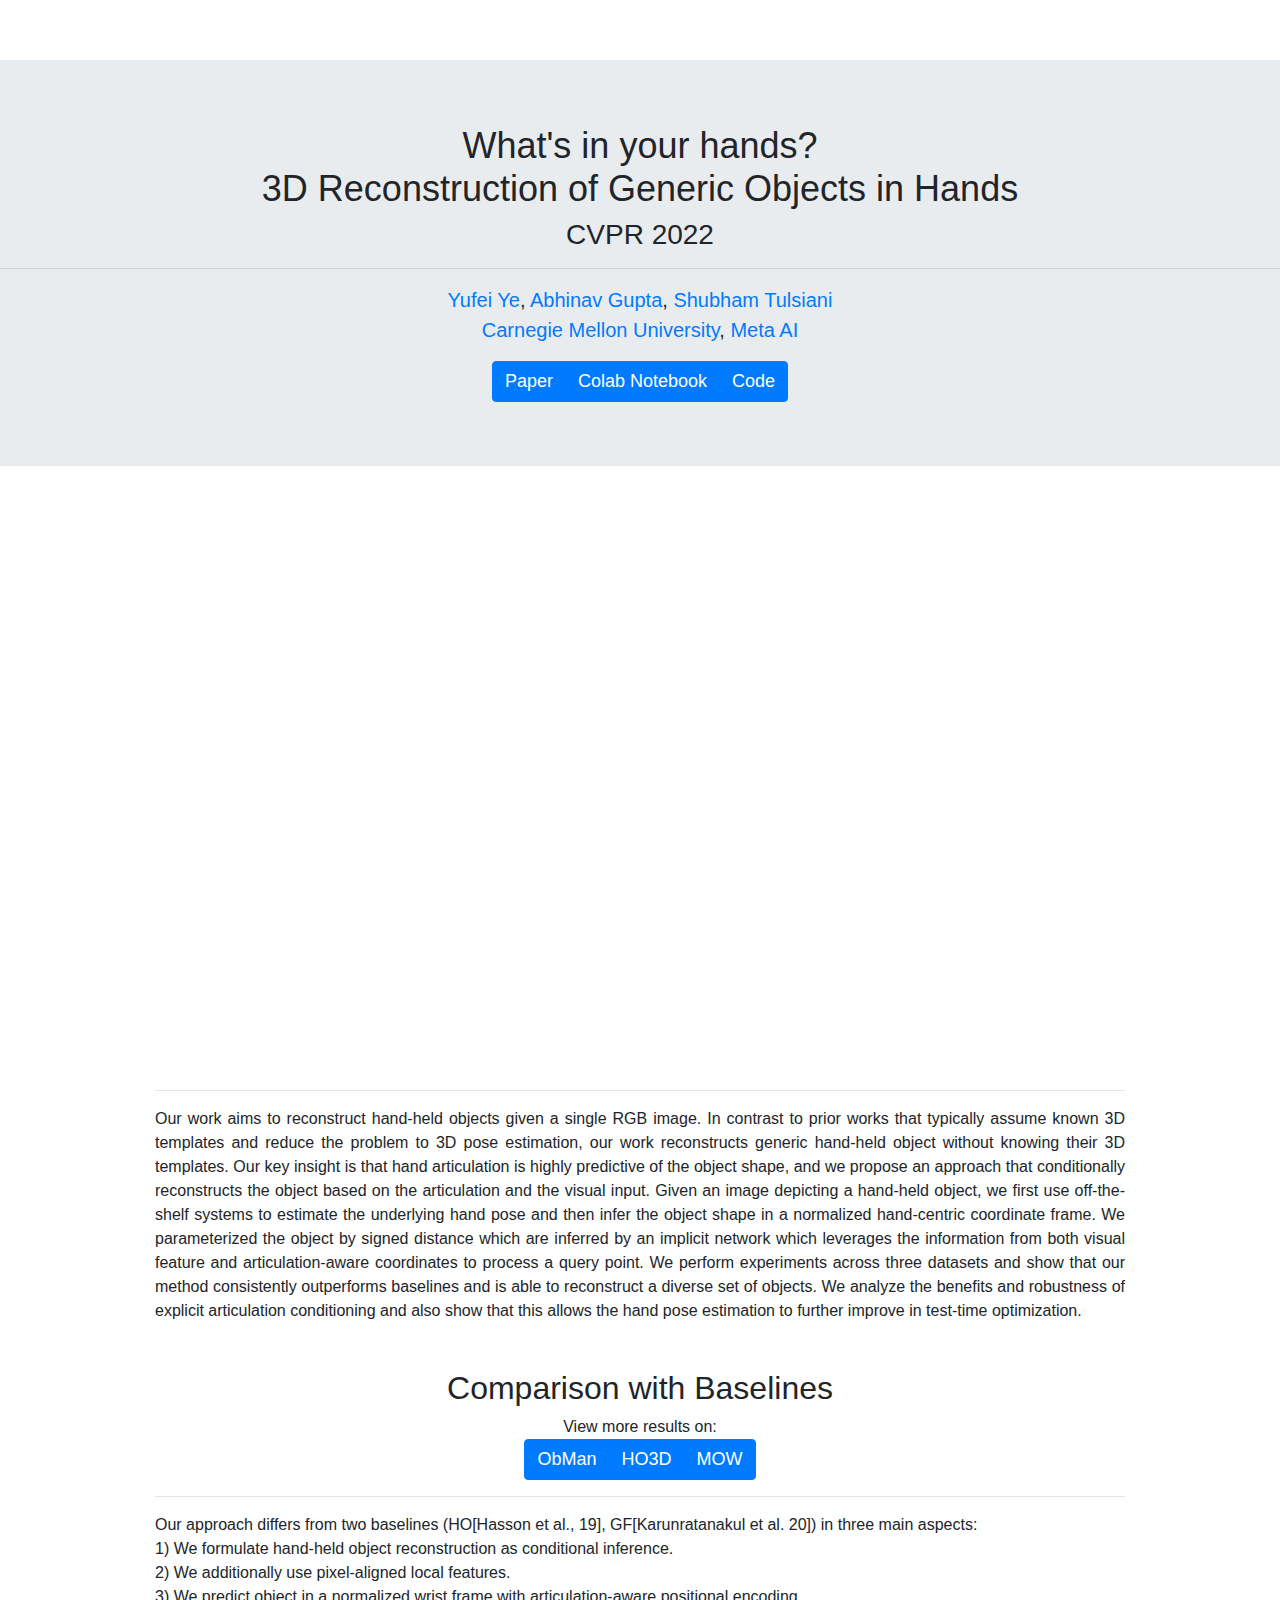
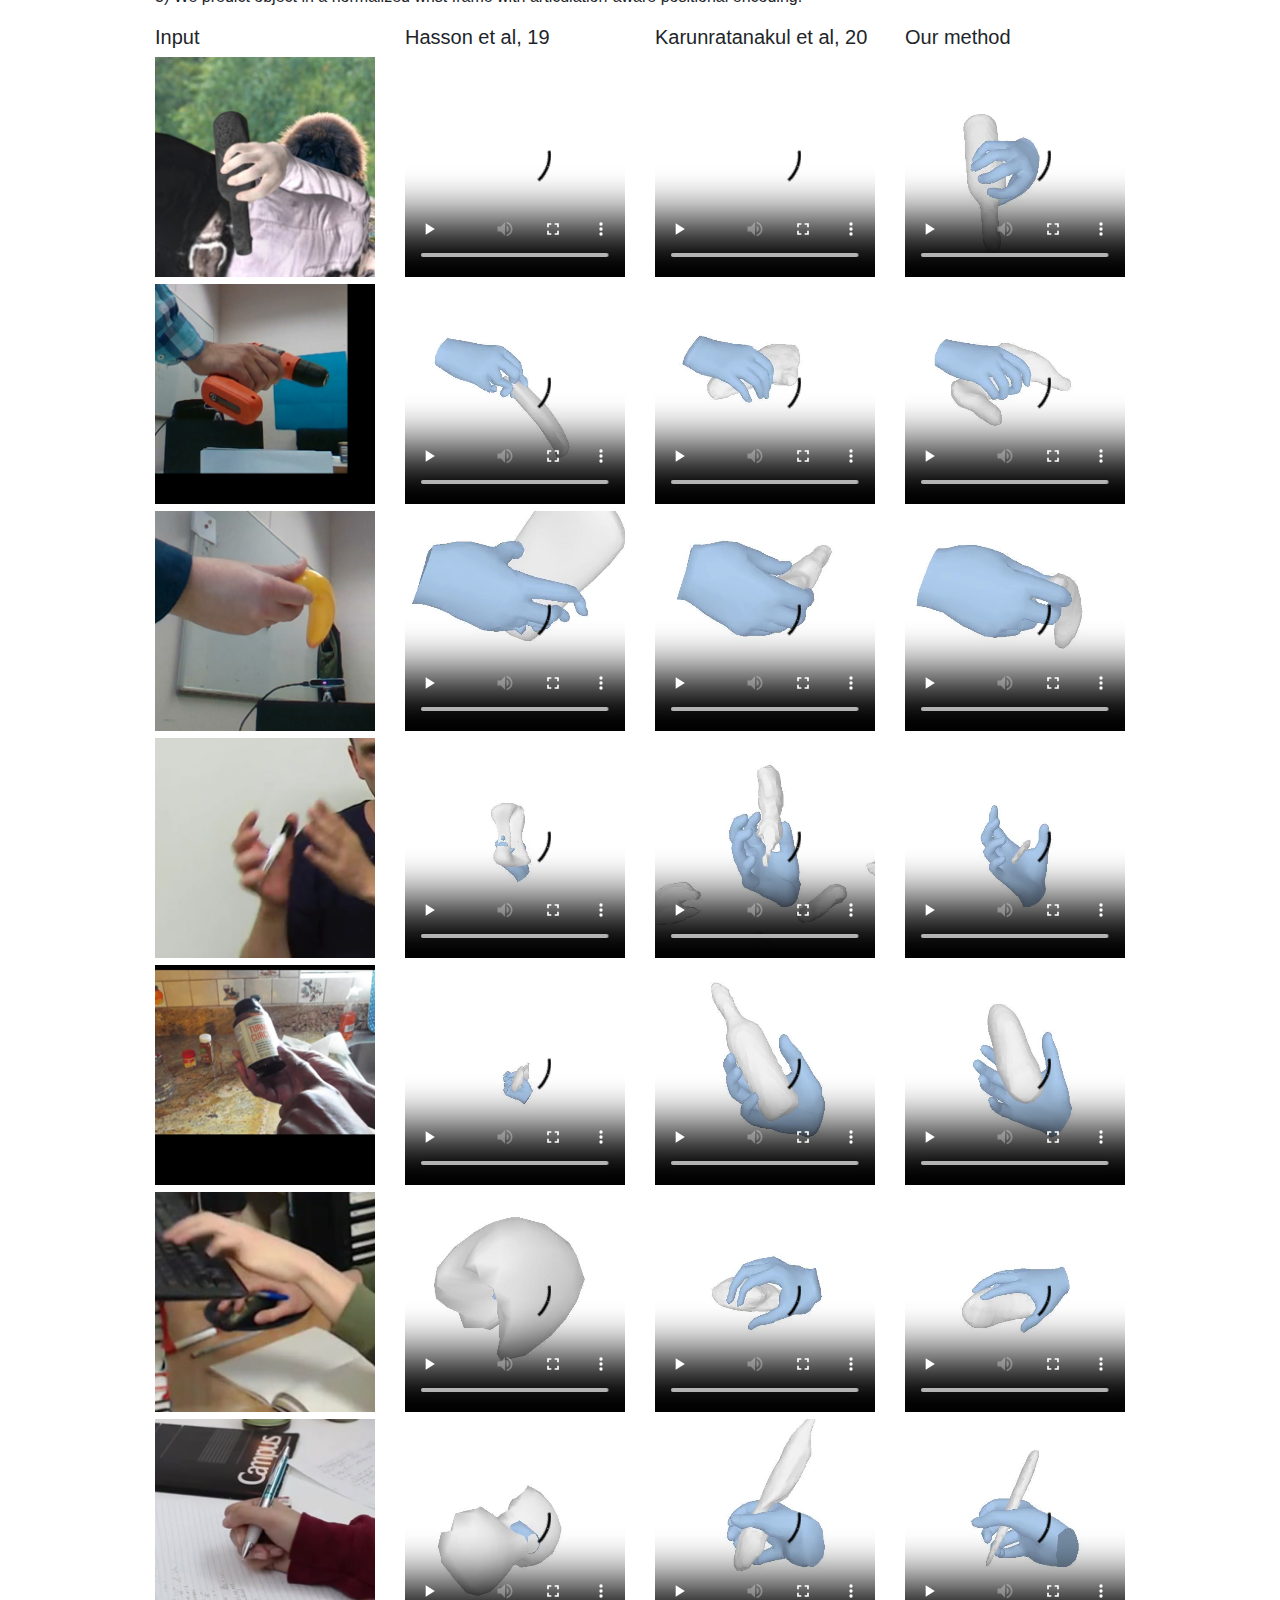
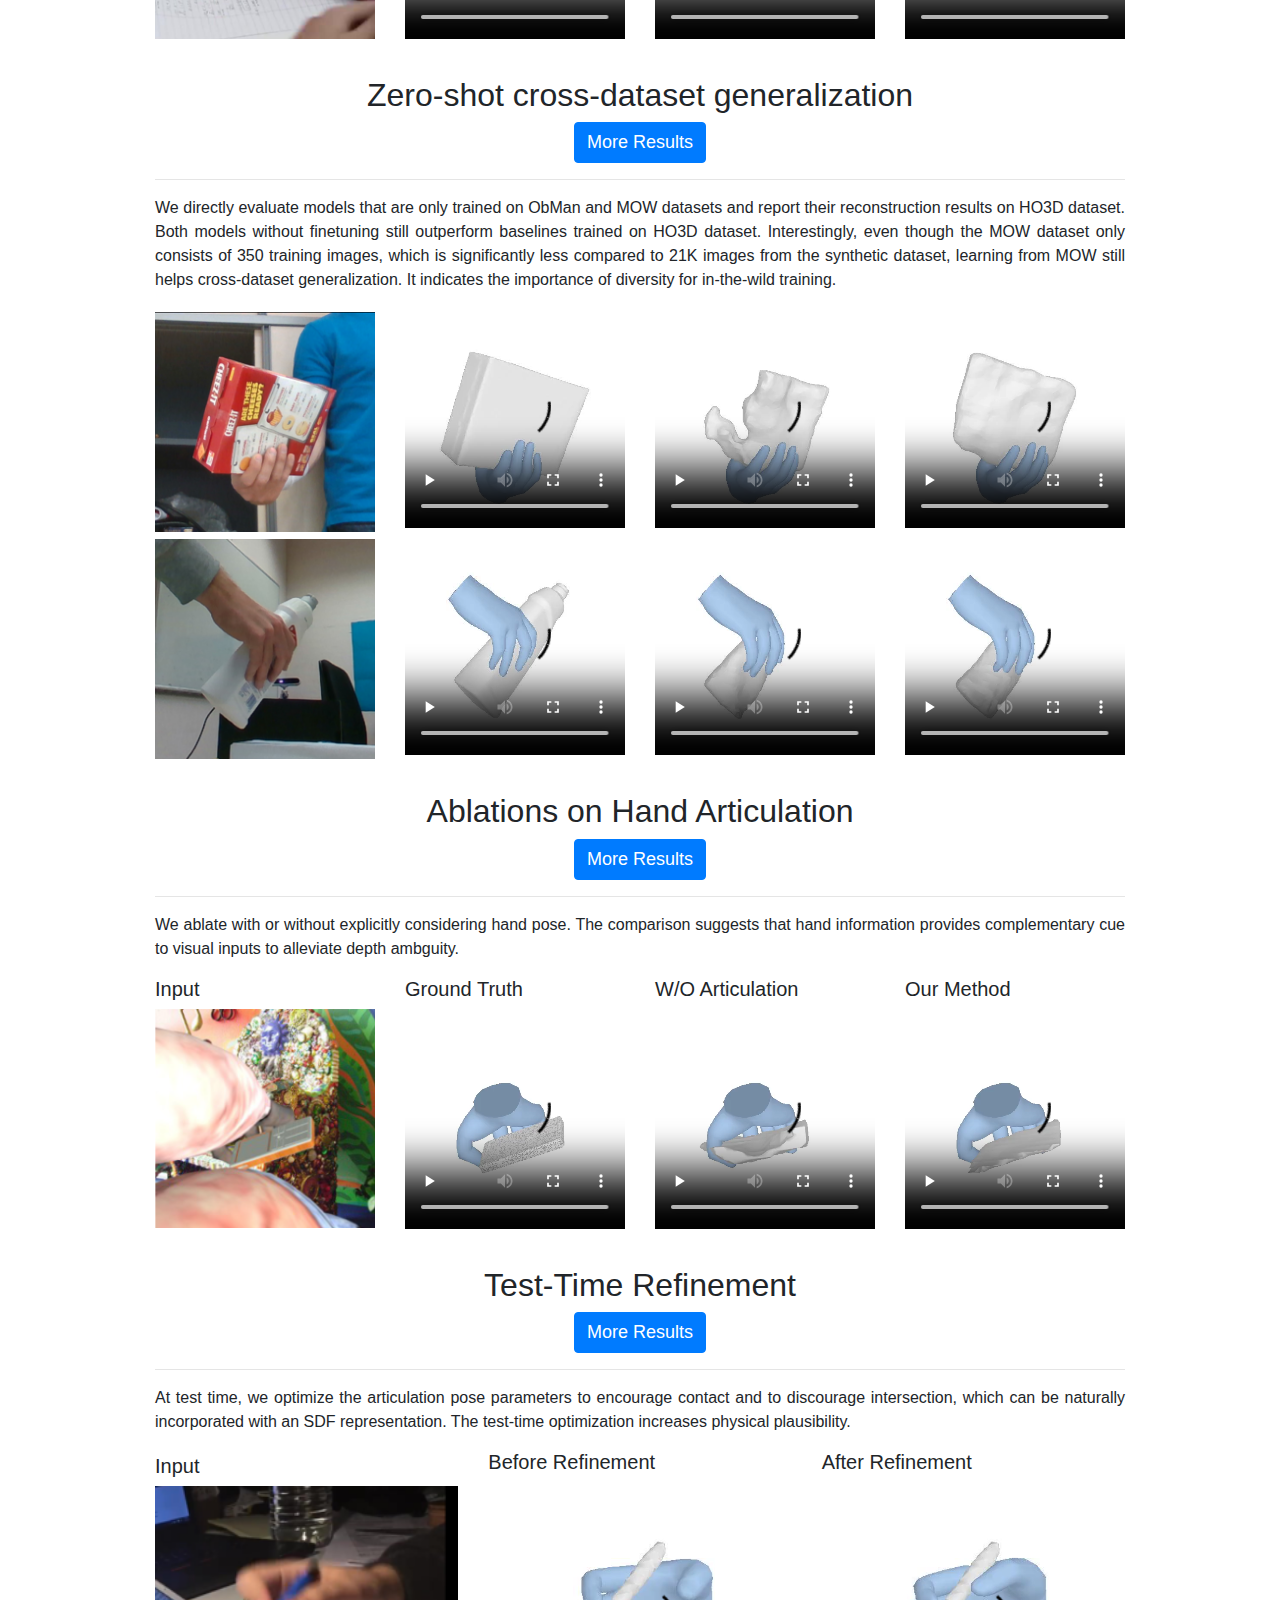
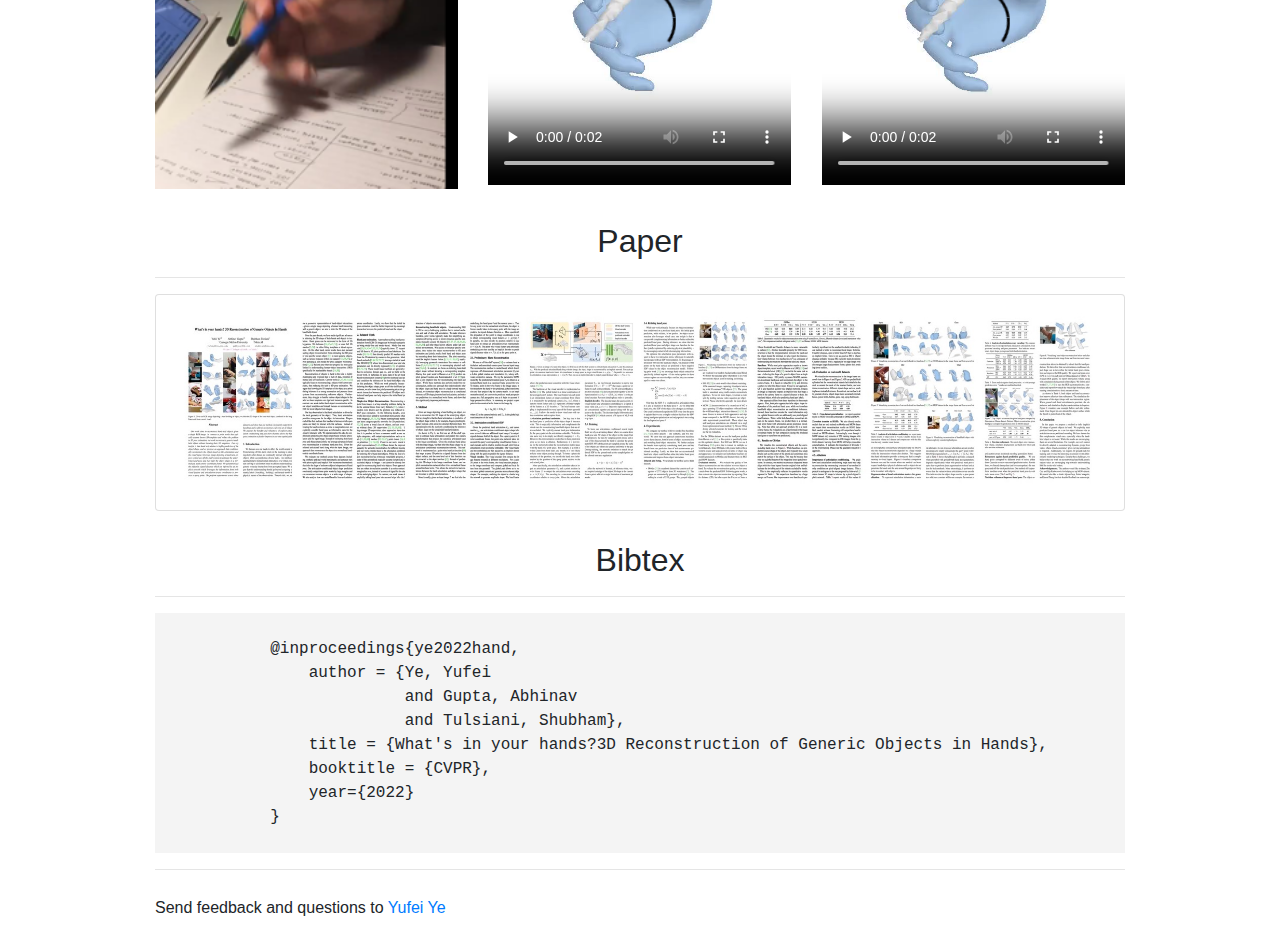
==== index.html @ ca8593d0 "files" ====
<!DOCTYPE html>
<!-- saved from url=(0038)https://www.vincentsitzmann.com/siren/ -->
<html lang="en"><head><meta http-equiv="Content-Type" content="text/html; charset=UTF-8">
    
    <meta http-equiv="X-UA-Compatible" content="IE=edge">
    <meta name="viewport" content="width=device-width, initial-scale=1">
    <meta name="description" content="Implicit Neural Representations with Periodic Activation Functions">
    <meta name="author" content="Vincent Sitzmann,
                                Julien Martel,
                                Alex Bergman,
                                David Lindell,
								Gordon Wetzstein">

    <title>3D Reconstruction of Generic Objects in Hands</title>
    <!-- Bootstrap core CSS -->
    <!--link href="bootstrap.min.css" rel="stylesheet"-->
    <link rel="stylesheet" href="./template/bootstrap.min.css" integrity="sha384-Gn5384xqQ1aoWXA+058RXPxPg6fy4IWvTNh0E263XmFcJlSAwiGgFAW/dAiS6JXm" crossorigin="anonymous">

    <!-- Custom styles for this template -->
    <link href="./template/offcanvas.css" rel="stylesheet">
    <!--    <link rel="icon" href="img/favicon.gif" type="image/gif">-->
<style type="text/css">/* Copyright 2014-present Evernote Corporation. All rights reserved. */
@keyframes caretBlink {
    from { opacity: 1.0; }
    to { opacity: 0.0; }
}

@keyframes rotateSpinner {
    from {
        transform:rotate(0deg);
    }
    to {
        transform:rotate(360deg);
    }
}

#text-tool-caret {
    animation-name: caretBlink;  
    animation-iteration-count: infinite;  
    animation-timing-function: cubic-bezier(1.0,0,0,1.0);
    animation-duration: 1s; 
}

#en-markup-loading-spinner {
    position: absolute;
    top: calc(50% - 16px);
    left: calc(50% - 16px);
    width: 32px;
    height: 32px;
}

#en-markup-loading-spinner img {
    position: relative;
    top: 0px;
    left: 0px;
    animation-name: rotateSpinner;
    animation-duration: 0.6s;
    animation-iteration-count: infinite;
    animation-timing-function: linear;
}
</style><style type="text/css">/* Copyright 2014-present Evernote Corporation. All rights reserved. */
.skitchToastBoxContainer {
    position: absolute;
    width: 100%;
    text-align: center;
    top: 30px;
    -webkit-user-select: none;
    -moz-user-select: none;
    pointer-events: none;
}

.skitchToastBox {
    width: 200px;
    height: 16px;
    padding: 12px;
    background-color: rgba(47, 55, 61, 0.95);
    border-radius: 4px;
    color: white;
    cursor: default;
    font-size: 10pt;
    text-shadow: 1px 1px 2px rgba(0, 0, 0, 0.32);
    font-family: 'Soleil', Helvetica, Arial, sans-serif;
    border: 2px rgba(255, 255, 255, 0.38) solid;
}

.lang-zh-cn .skitchToastBox {
    font-family: '微软雅黑', 'Microsoft YaHei', SimSun,
        '&#x30E1;&#x30A4;&#x30EA;&#x30AA;', Meiryo, 'MS PGothic', 'Soleil',
        Helvetica, Arial, sans-serif;
}

.lang-ja-jp .skitchToastBox {
    font-family: '&#x30E1;&#x30A4;&#x30EA;&#x30AA;', Meiryo, 'MS PGothic',
        '微软雅黑', 'Microsoft YaHei', SimSun, 'Soleil', Helvetica, Arial,
        sans-serif;
}

.skitchToast {
    padding-left: 20px;
    padding-right: 20px;
    display: inline-block;
    height: 10px;
    color: #f1f5f8;
    text-align: center;
}

.skitchVisible {
    /* Don't remove this class it's a hack used by the Evernote Clipper */
}
</style><style type="text/css">/* Copyright 2014-present Evernote Corporation. All rights reserved. */

@font-face {
	font-family: 'Soleil';
	src: url([data-uri]);
	font-weight: normal;
	font-style: normal;
}
</style><style type="text/css">/* Copyright 2019-present Evernote Corporation. All rights reserved. */

#en-markup-disabled {
    position: fixed;
    z-index: 9999;
    width: 100%;
    height: 100%;
    top: 0px;
    left: 0px;
    cursor: default;
    -webkit-user-select: none;
}

#en-markup-alert-container {
    position: absolute;
    z-index: 9999;
    width: 450px;
    left: calc(50% - 225px);
    top: calc(50% - 85px);
    background-color: white;
    box-shadow: 0 2px 7px 1px rgba(0,0,0,0.35);
    -webkit-user-select: none;
}

#en-markup-alert-container .cell-1 {
    position: relative;
    height: 110px;
    width: 105px;
    float: left;
    text-align: center;
    background-image: url([data-uri]);
    background-position: 65% 50%;
    background-repeat: no-repeat;
}

#en-markup-alert-container .cell-2 {
    position: relative;
    float: left;
    width: 345px;
    margin-top: 29px;
    margin-bottom: 20px;
}

#en-markup-alert-container .cell-2 .cell-2-title {
    margin-bottom: 5px;
    padding-right: 30px;
    font-size: 12pt;
    font-family: Tahoma, Arial;
}

#en-markup-alert-container .cell-2 .cell-2-message {
    padding-right: 30px;
    font-size: 9.5pt;
    font-family: Tahoma, Arial;
}

#en-markup-alert-container .cell-3 {
    position: relative;
    width: 450px;
    height: 60px;
    float: left;
    background-color: rgb(240,240,240);
}

#en-markup-alert-container .cell-3 button {
    position: absolute;
    top: 12px;
    right: 15px;
    width: 110px;
    height: 36px;
}

#en-markup-alert-container .cell-3 button.alt-button {
    position: absolute;
    top: 12px;
    right: 140px;
    width: 110px;
    height: 36px;
}
</style></head>

<body>
<div class="jumbotron jumbotron-fluid">
    <div class="container"></div>
    <h2>What's in your hands?<br> 3D Reconstruction of Generic Objects in Hands</h2>
    <h3>CVPR 2022</h3>
<!--            <p class="abstract">An interpretable, data-efficient, and scalable neural scene representation.</p>-->
    <hr>
    <p class="authors">
        <a href=""> Yufei Ye</a>,
        <a href=""> Abhinav Gupta</a>,
        <a href=""> Shubham Tulsiani</a><br>
        <a href=""> Carnegie Mellon University</a>,
        <a href=""> Meta AI</a>
    </p>
    <div class="btn-group" role="group" aria-label="Top menu">
        <a class="btn btn-primary" href="">Paper</a>
        <a class="btn btn-primary" href="">Colab Notebook</a>
        <a class="btn btn-primary" href="https://github.com/JudyYe/ihoi">Code</a>
    </div>
</div>

<div class="container">
    <div class="section">
        <div class="vcontainer">
        <!-- <iframe width="1730" height="666" src="https://www.youtube.com/embed/OAiFEAuzPZk" title="YouTube video player" frameborder="0" allow="accelerometer; autoplay; clipboard-write; encrypted-media; gyroscope; picture-in-picture" allowfullscreen></iframe>             -->
            <iframe class="video" src="https://www.youtube.com/embed/OAiFEAuzPZk" frameborder="0" allow="accelerometer; autoplay; encrypted-media; gyroscope; picture-in-picture" allowfullscreen=""></iframe>
        </div>
        <hr>
        <p>
             Our work aims to reconstruct hand-held objects given a single RGB image. In contrast to prior works that typically assume known 3D templates and reduce the problem to 3D pose estimation, our work reconstructs generic hand-held object without knowing their 3D templates. 

             Our key insight is that hand articulation is highly predictive of the object shape, and we propose an approach that conditionally reconstructs the object based on the articulation and the visual input. Given an image depicting a hand-held object, we first use off-the-shelf systems to estimate the underlying hand pose and then infer the object shape in a normalized hand-centric coordinate frame. We parameterized the object by signed distance which are inferred by an implicit network which leverages the information from both visual feature and articulation-aware coordinates to process a query point. 

             We perform experiments across three datasets and show that our method consistently outperforms baselines and is able to reconstruct a diverse set of objects. We analyze the benefits and robustness of explicit articulation conditioning and also show that this allows the hand pose estimation to further improve in test-time optimization.
        </p>
    </div>


    <div class="section">
        <h2>Comparison with Baselines </h2>
    <div class="col justify-content-center text-center">
        View more results on: <br> <div class="btn-group" role="group" aria-label="Top menu" align="align-items-center">
            <a class="btn btn-primary" href="obman.html">ObMan</a>
            <a class="btn btn-primary" href="ho3d.html">HO3D</a>
            <a class="btn btn-primary" href="mow.html">MOW</a>
        </div>
    </div>  
                <hr>
<p> Our approach differs from two baselines (HO[Hasson et al., 19], GF[Karunratanakul et al. 20]) in three main aspects: <br> 1) We formulate hand-held object reconstruction as conditional inference. <br>2) We additionally use pixel-aligned local features. <br>3) We predict object in a normalized wrist frame with articulation-aware positional encoding. 
        </p>

            <div class="row justify-content-left">  


<div class="col-sm-3">    <h5>Input</h5>
<a href="obman/00005501.png"><img src="obman/00005501.png" width="100%"> </a></div>
<div class="col-sm-3">    <h5>Hasson et al, 19</h5>
<video controls width="100%"><source src="obman/00005501_yana.mp4" type="video/mp4"></video></div>
<div class="col-sm-3">    <h5>Karunratanakul et al, 20</h5>
<video controls width="100%"><source src="obman/00005501_gf.mp4" type="video/mp4"></video></div>
<div class="col-sm-3">        <h5>Our method</h5>
<video controls width="100%"><source src="obman/00005501_ours.mp4" type="video/mp4"></video></div>

<div class="col-sm-3"><a href="ho3d/train_MDF10_0151.png"><img src="ho3d/train_MDF10_0151.png" width="100%"> </a></div>
<div class="col-sm-3"><video controls width="100%"><source src="ho3d/train_MDF10_0151_yana.mp4" type="video/mp4"></video></div>
<div class="col-sm-3"><video controls width="100%"><source src="ho3d/train_MDF10_0151_gf.mp4" type="video/mp4"></video></div>
<div class="col-sm-3"><video controls width="100%"><source src="ho3d/train_MDF10_0151_ours.mp4" type="video/mp4"></video></div>

<div class="col-sm-3"><a href="ho3d/train_BB10_0396.png"><img src="ho3d/train_BB10_0396.png" width="100%"> </a></div>
<div class="col-sm-3"><video controls width="100%"><source src="ho3d/train_BB10_0396_yana.mp4" type="video/mp4"></video></div>
<div class="col-sm-3"><video controls width="100%"><source src="ho3d/train_BB10_0396_gf.mp4" type="video/mp4"></video></div>
<div class="col-sm-3"><video controls width="100%"><source src="ho3d/train_BB10_0396_ours.mp4" type="video/mp4"></video></div>

<div class="col-sm-3"><a href="boardgame_v_OqaL1YP0pNM_frame000147.png"><img src="rhoi/boardgame_v_OqaL1YP0pNM_frame000147.png" width="100%"> </a></div>
<div class="col-sm-3"><video controls width="100%"><source src="rhoi/boardgame_v_OqaL1YP0pNM_frame000147_yana.mp4" type="video/mp4"></video></div>
<div class="col-sm-3"><video controls width="100%"><source src="rhoi/boardgame_v_OqaL1YP0pNM_frame000147_gf.mp4" type="video/mp4"></video></div>
<div class="col-sm-3"><video controls width="100%"><source src="rhoi/boardgame_v_OqaL1YP0pNM_frame000147_ours.mp4" type="video/mp4"></video></div>

<div class="col-sm-3"><a href="drink_v_hqBzbRsv8E0_frame000092.png"><img src="rhoi/drink_v_hqBzbRsv8E0_frame000092.png" width="100%"> </a></div>
<div class="col-sm-3"><video controls width="100%"><source src="rhoi/drink_v_hqBzbRsv8E0_frame000092_yana.mp4" type="video/mp4"></video></div>
<div class="col-sm-3"><video controls width="100%"><source src="rhoi/drink_v_hqBzbRsv8E0_frame000092_gf.mp4" type="video/mp4"></video></div>
<div class="col-sm-3"><video controls width="100%"><source src="rhoi/drink_v_hqBzbRsv8E0_frame000092_ours.mp4" type="video/mp4"></video></div>


<div class="col-sm-3"><a href="study_v_LDQPZ8ZeEec_frame000431.png"><img src="rhoi/study_v_LDQPZ8ZeEec_frame000431.png" width="100%"> </a></div>
<div class="col-sm-3"><video controls width="100%"><source src="rhoi/study_v_LDQPZ8ZeEec_frame000431_yana.mp4" type="video/mp4"></video></div>
<div class="col-sm-3"><video controls width="100%"><source src="rhoi/study_v_LDQPZ8ZeEec_frame000431_gf.mp4" type="video/mp4"></video></div>
<div class="col-sm-3"><video controls width="100%"><source src="rhoi/study_v_LDQPZ8ZeEec_frame000431_ours.mp4" type="video/mp4"></video></div>

<div class="col-sm-3"><a href="study_v_9LvWHppZVPU_frame000247.png"><img src="rhoi/study_v_9LvWHppZVPU_frame000247.png" width="100%"> </a></div>
<div class="col-sm-3"><video controls width="100%"><source src="rhoi/study_v_9LvWHppZVPU_frame000247_yana.mp4" type="video/mp4"></video></div>
<div class="col-sm-3"><video controls width="100%"><source src="rhoi/study_v_9LvWHppZVPU_frame000247_gf.mp4" type="video/mp4"></video></div>
<div class="col-sm-3"><video controls width="100%"><source src="rhoi/study_v_9LvWHppZVPU_frame000247_ours.mp4" type="video/mp4"></video></div>

            </div>


    <div class="section">
        <h2>Zero-shot cross-dataset generalization</h2>
    <div class="col justify-content-center text-center">
        <div class="btn-group" role="group" aria-label="Top menu" align="align-items-center">
            <a class="btn btn-primary" href="zero.html">More Results</a>
        </div>
    </div>  
        <hr>


        <p>
            We directly evaluate models that are only trained on ObMan and MOW datasets and report their reconstruction results on HO3D dataset. Both models without finetuning still outperform baselines trained on HO3D dataset. Interestingly, even though the MOW dataset only consists of 350 training images, which is significantly less compared to 21K images from the synthetic dataset, learning from MOW still helps cross-dataset generalization. It indicates the importance of diversity for in-the-wild training.
        </p>
        <div class="row align-items-center">

            <div class="col-sm-3"><a href="zero/train_MC1_0068.png"><img src="zero/train_MC1_0068.png" width="100%"> </a></div>
            <div class="col-sm-3"><video controls width="100%"><source src="zero/train_MC1_0068_gt.mp4" type="video/mp4"></video></div>
            <div class="col-sm-3"><video controls width="100%"><source src="zero/train_MC1_0068_obman.mp4" type="video/mp4"></video></div>
            <div class="col-sm-3"><video controls width="100%"><source src="zero/train_MC1_0068_rhoi.mp4" type="video/mp4"></video></div>

            <div class="col-sm-3"><a href="zero/train_ABF10_0306.png"><img src="zero/train_ABF10_0306.png" width="100%"> </a></div>
            <div class="col-sm-3"><video controls width="100%"><source src="zero/train_ABF10_0306_gt.mp4" type="video/mp4"></video></div>
            <div class="col-sm-3"><video controls width="100%"><source src="zero/train_ABF10_0306_obman.mp4" type="video/mp4"></video></div>
            <div class="col-sm-3"><video controls width="100%"><source src="zero/train_ABF10_0306_rhoi.mp4" type="video/mp4"></video></div>

        </div>
    </div>

    <div class="section">
        <h2>Ablations on Hand Articulation </h2>
    <div class="col justify-content-center text-center">
        <div class="btn-group" role="group" aria-label="Top menu" align="align-items-center">
            <a class="btn btn-primary" href="wo_art.html">More Results</a>
        </div>
    </div>  
             <hr><p>
            We ablate with or without explicitly considering hand pose. The comparison suggests that hand information provides complementary cue to visual inputs to alleviate depth ambguity.  
        </p>
        <div class="row justify-content-left">

<div class="col-sm-3"><h5>Input</h5><a href="wo_art/00009001.png"><img src="wo_art/test_115_inp.png" width="100%"> </a></div>
<div class="col-sm-3"><h5>Ground Truth</h5></h5><video controls width="100%"><source src="wo_art/test_115_gt.mp4" type="video/mp4"></video></div>
<div class="col-sm-3"><h5>W/O Articulation</h5><video controls width="100%"><source src="wo_art/test_115_woart.mp4" type="video/mp4"></video></div>
<div class="col-sm-3"><h5>Our Method</h5><video controls width="100%"><source src="wo_art/test_115_ours.mp4" type="video/mp4"></video></div>
        </div>
    </div>

    <div class="section">
        <h2>Test-Time Refinement</h2>
    <div class="col justify-content-center text-center">
        <div class="btn-group" role="group" aria-label="Top menu" align="align-items-center">
            <a class="btn btn-primary" href="refine.html">More Results</a>
        </div>
    </div>  
            <hr>
        <p>
            At test time, we optimize the articulation pose parameters to encourage contact and to discourage intersection, which can be naturally incorporated with an SDF representation. The test-time optimization increases physical plausibility.
        </p>
         <div class="row align-items-center">
<div class="col-sm-4"><h5>Input</h5><a href="refine/55.png"><img src="refine/55.png" width="100%"> </a></div>
<div class="col-sm-4"><h5>Before Refinement</h5><video controls width="100%"><source src="refine/55_regress.mp4" type="video/mp4"></video></div>
<div class="col-sm-4"><h5>After Refinement</h5><video controls width="100%"><source src="refine/55_refine.mp4" type="video/mp4"></video></div>
        </div>
    </div>


    <div class="section">
        <h2>Paper</h2>
        <hr>
        <div>
            <div class="list-group">
                <a href="" class="list-group-item">
                    <img src="./thumbnail.jpg" style="width:100%; margin-right:-20px; margin-top:-10px;">
                </a>
            </div>
        </div>
    </div>

    <div class="section">
        <h2>Bibtex</h2>
        <hr>
        <div class="bibtexsection">
            @inproceedings{ye2022hand,
                author = {Ye, Yufei
                          and Gupta, Abhinav
                          and Tulsiani, Shubham},
                title = {What's in your hands?3D Reconstruction of Generic Objects in Hands},
                booktitle = {CVPR},
                year={2022}
            }
        </div>
    </div>

    <hr>

    <footer>
        <p>Send feedback and questions to <a href="https://judyye.github.io/">Yufei Ye</a></p>
    </footer>
</div>


<script src="./template/jquery-3.5.1.slim.min.js" integrity="sha384-DfXdz2htPH0lsSSs5nCTpuj/zy4C+OGpamoFVy38MVBnE+IbbVYUew+OrCXaRkfj" crossorigin="anonymous"></script>
<script src="./template/popper.min.js" integrity="sha384-Q6E9RHvbIyZFJoft+2mJbHaEWldlvI9IOYy5n3zV9zzTtmI3UksdQRVvoxMfooAo" crossorigin="anonymous"></script>
<script src="./template/bootstrap.min.js" integrity="sha384-OgVRvuATP1z7JjHLkuOU7Xw704+h835Lr+6QL9UvYjZE3Ipu6Tp75j7Bh/kR0JKI" crossorigin="anonymous"></script>



</div></div></body></html>
---- template/offcanvas.css ----
/*
 * Style tweaks
 * --------------------------------------------------
 */
html,
body {
  overflow-x: hidden;  /*Prevent scroll on narrow devices */
  padding-top: 30px;
    text-align: justify;
}
footer {
  padding: 10px 0;
}
.authors {
  font-size: 20px;
}
/*.container {
  max-width: 768px;
}*/
.container {
  max-width: 1000px;
}
p {
  font-size: 16px;
  /*padding-bottom: 20px;*/
}

li {
  font-size: 16px;
}

h2 {
    text-align: center;
    align: center;
}

.jumbotron{
    text-align: center;
}

.btn {
    font-size: 18px;
}

.btn-disabled {
    /*background-color: #f4f4f4;*/
}

.jumbotron h2 {
  font-size: 36px;
}

.section {
  padding-top: 30px;
}

.center{
  display: block;
  margin-left: auto;
  margin-right: auto;
}

.vcontainer {
    position: relative;
    width: 100%;
    height: 0;
    padding-bottom: 56.25%;
}
.video {
    position: absolute;
    top: 0;
    left: 0;
    width: 100%;
    height: 100%;
}

.gif {
    padding:10px;
    display: block;
    margin-left: auto;
    margin-right: auto;
    text-align: center;
}

.caption {
  width:75%; 
  font-size:14px
}

.bibtexsection {
  font-family: "Courier",monospace;
  font-size:16px;
  white-space:pre;
  background-color: #f4f4f4;
  text-align:left;
}

.canvas-row canvas {
  max-width:100%;
}

.padding-0{
    padding-right:0;
    padding-left:0;
}

.vspace-top {
    margin-top: 30px;
}
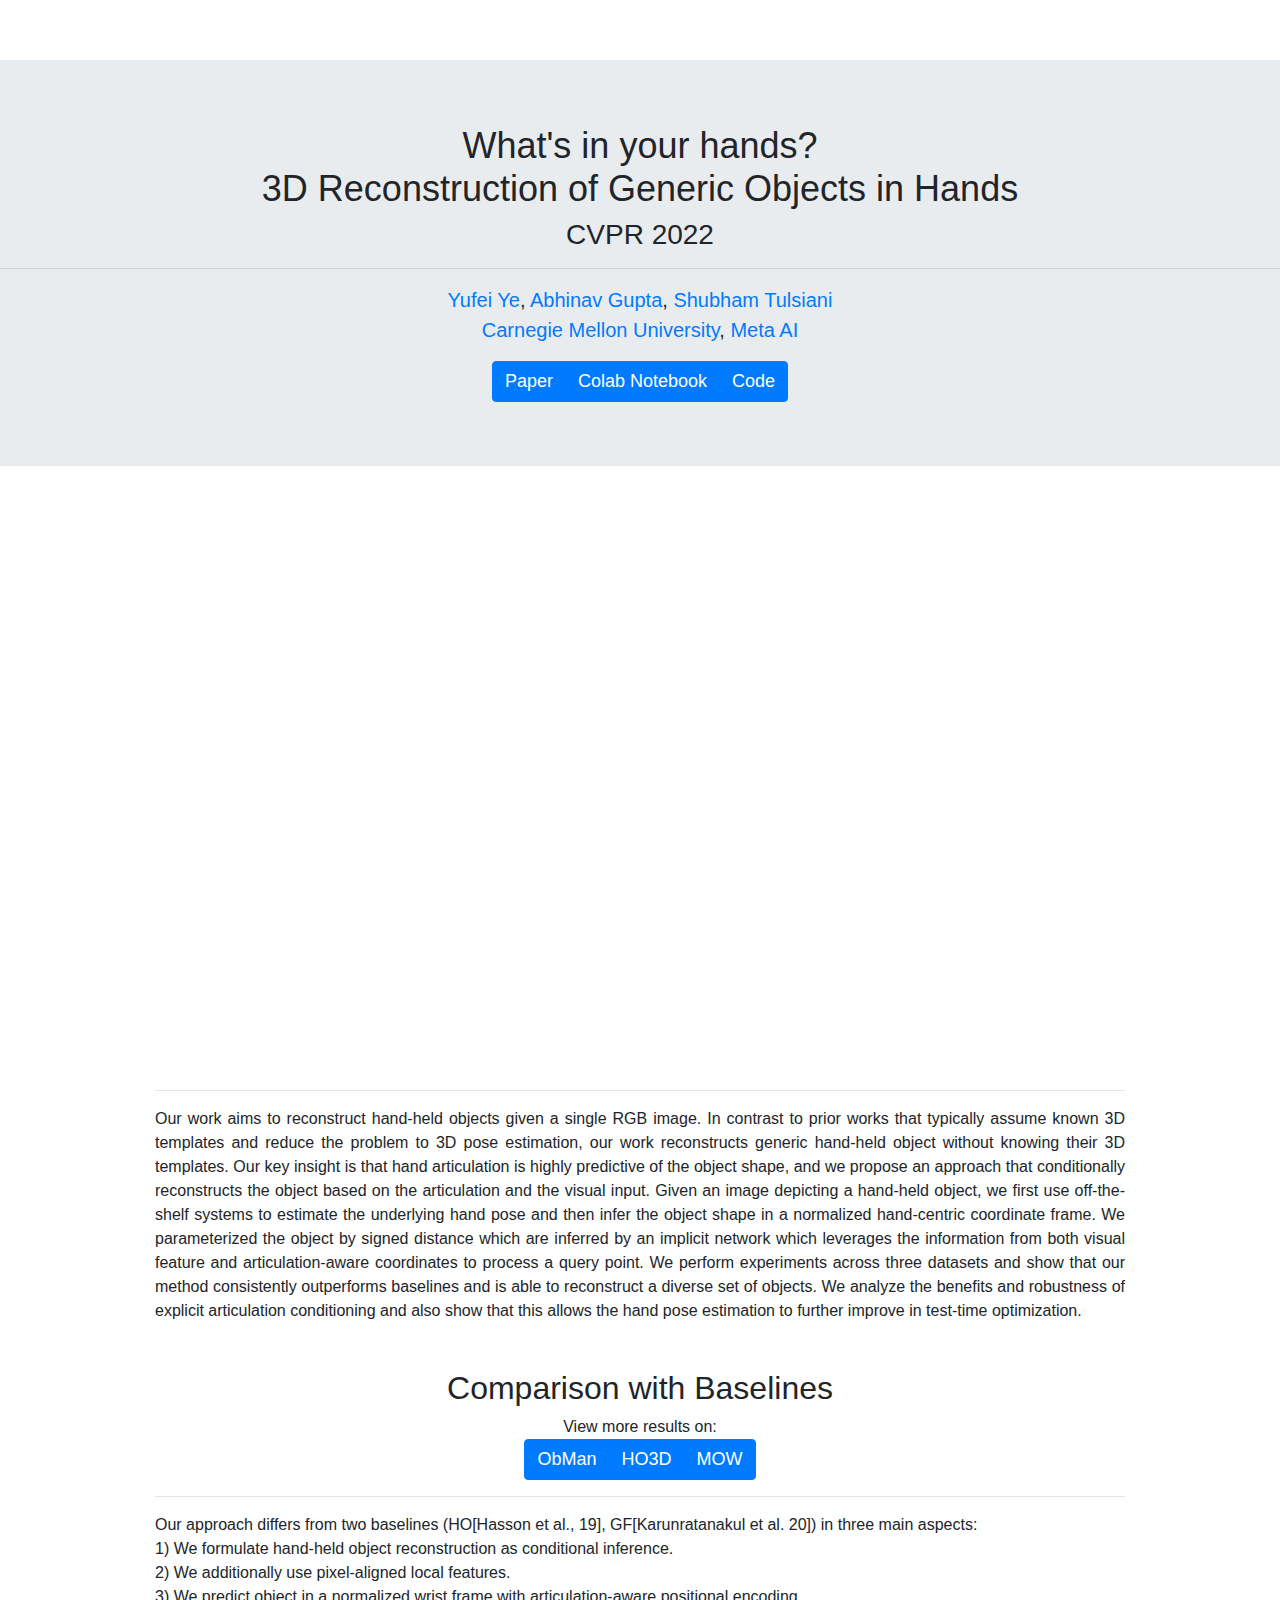
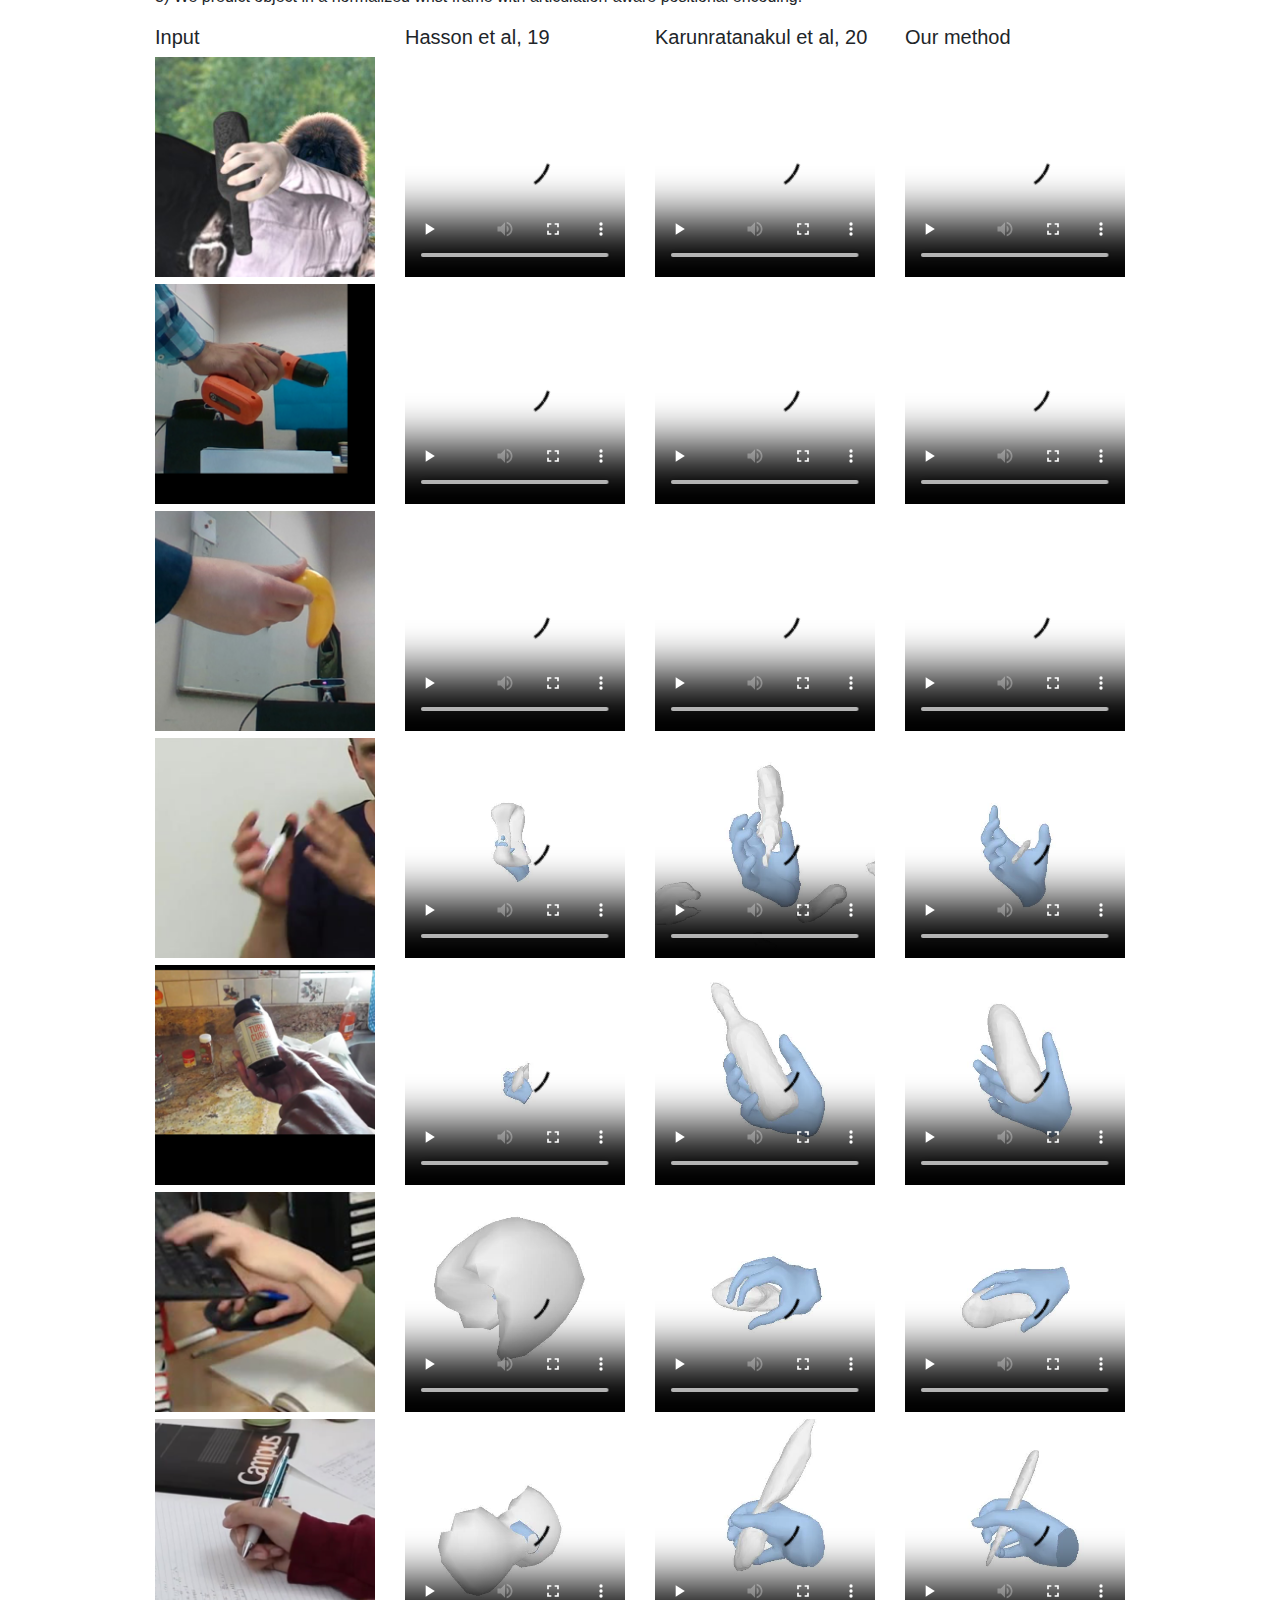
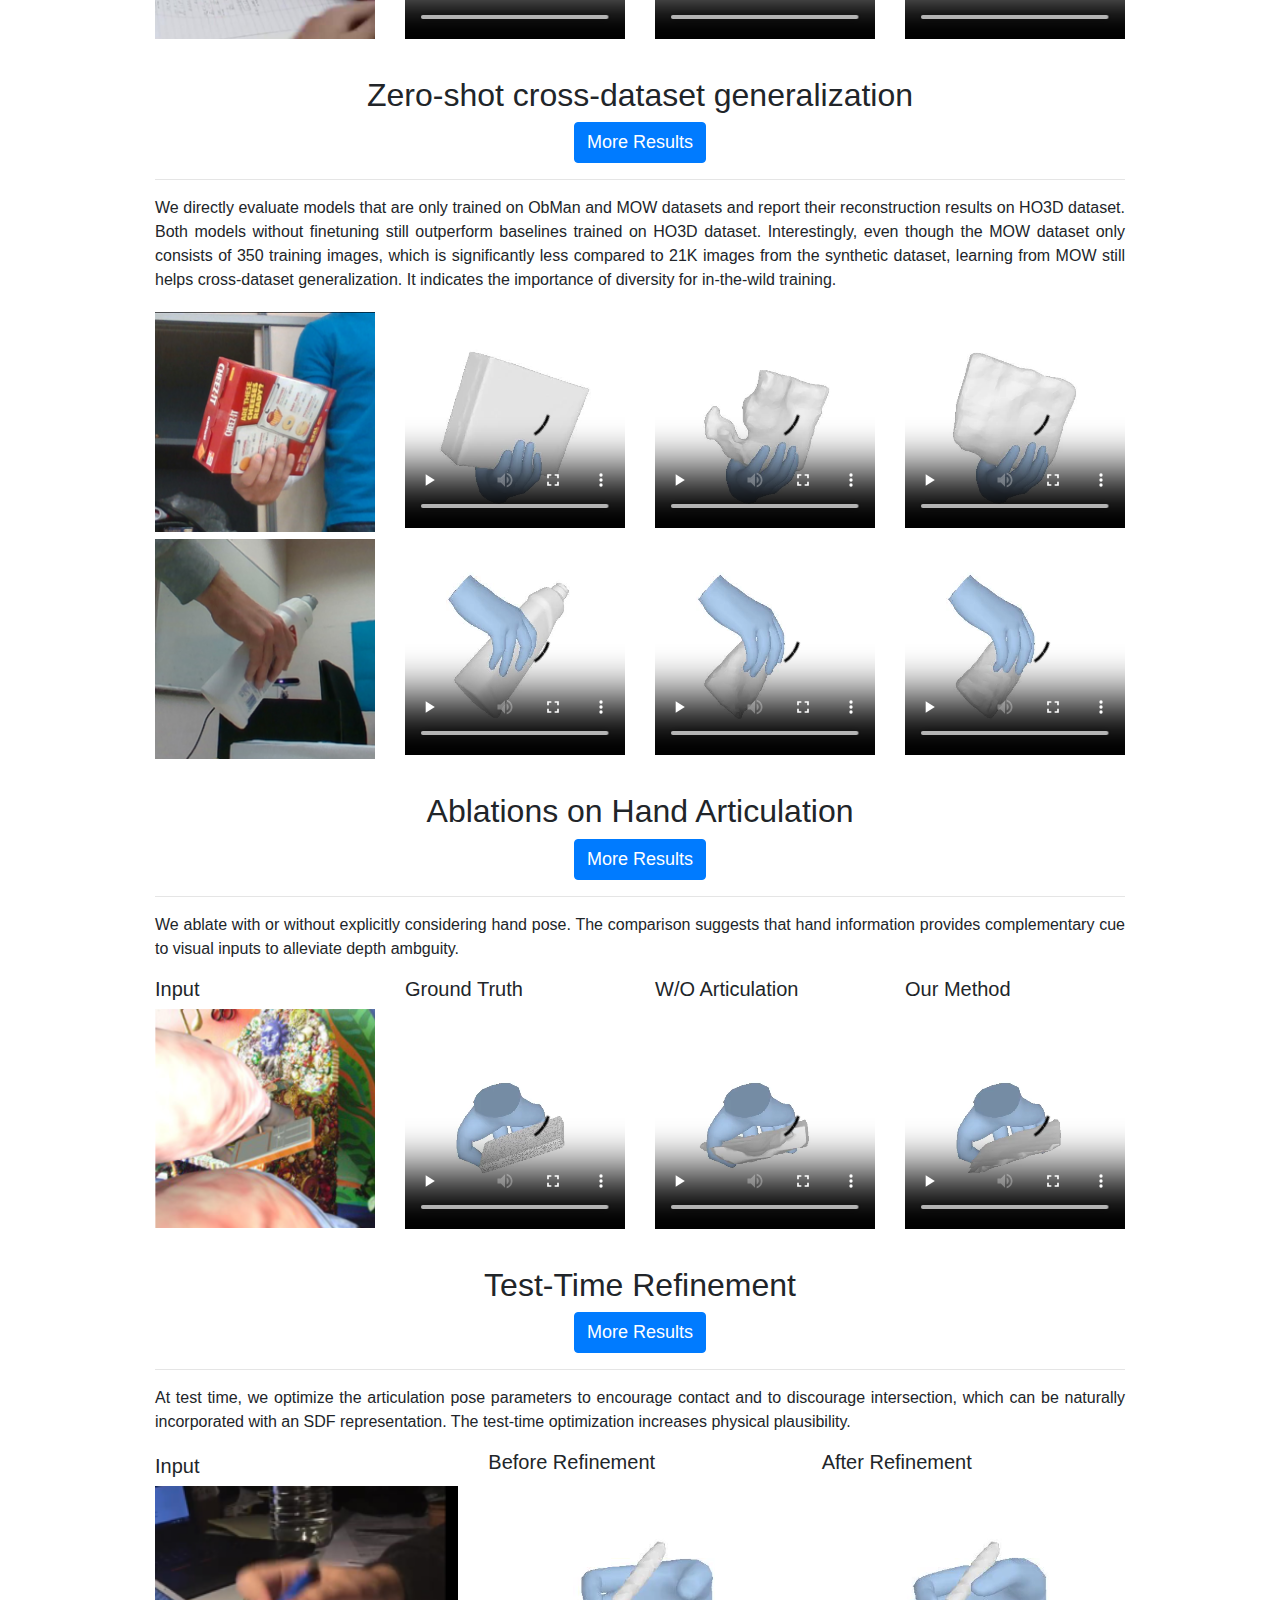
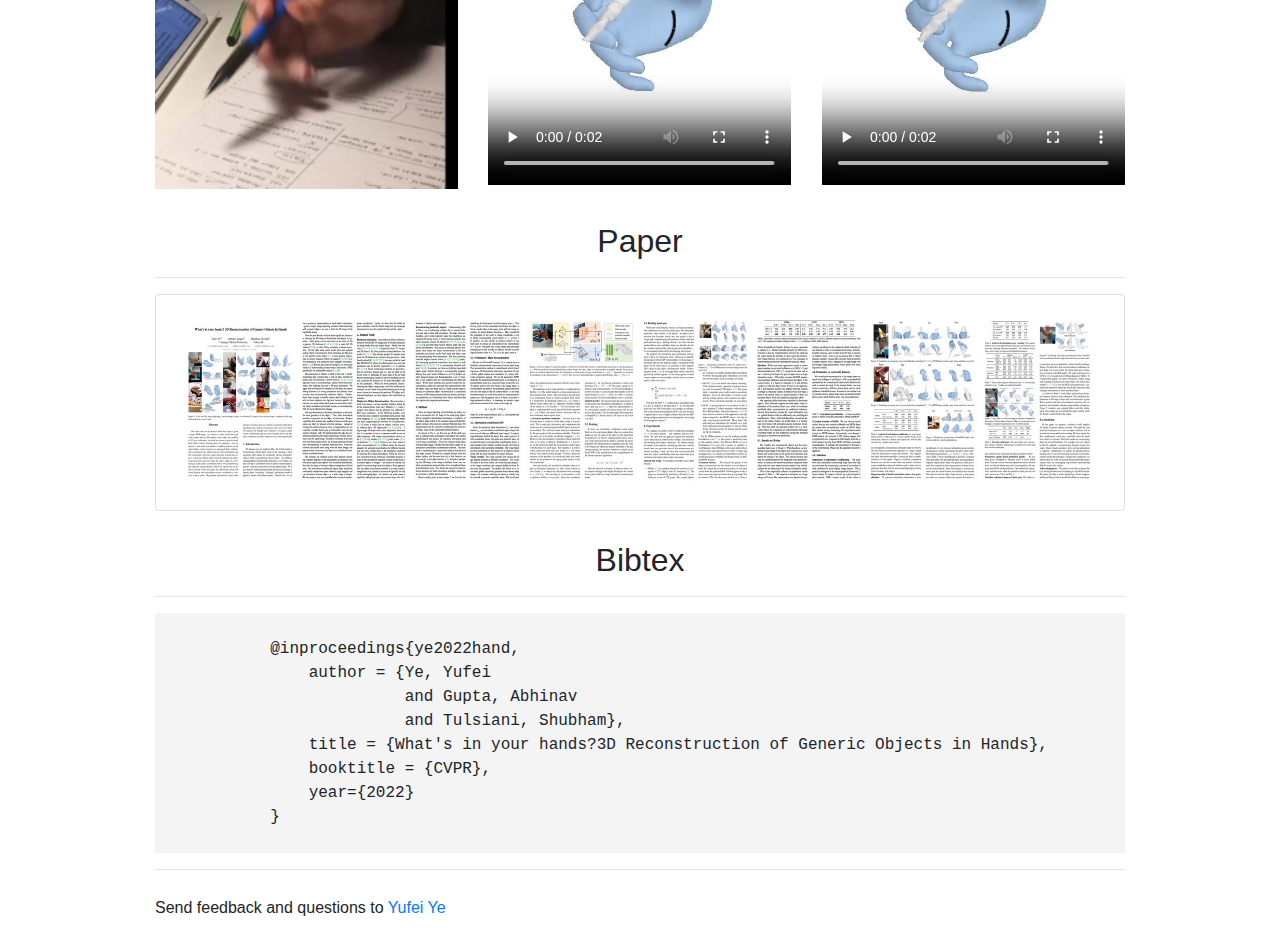
==== commit 360da169: "add video" ====
--- a/index.html
+++ b/index.html
@@ -220,8 +220,7 @@
 <div class="container">
     <div class="section">
         <div class="vcontainer">
-        <!-- <iframe width="1730" height="666" src="https://www.youtube.com/embed/OAiFEAuzPZk" title="YouTube video player" frameborder="0" allow="accelerometer; autoplay; clipboard-write; encrypted-media; gyroscope; picture-in-picture" allowfullscreen></iframe>             -->
-            <iframe class="video" src="https://www.youtube.com/embed/OAiFEAuzPZk" frameborder="0" allow="accelerometer; autoplay; encrypted-media; gyroscope; picture-in-picture" allowfullscreen=""></iframe>
+            <iframe class="video" src="https://www.youtube.com/embed/M3lC60wnwEY" frameborder="0" allow="accelerometer; autoplay; encrypted-media; gyroscope; picture-in-picture" allowfullscreen=""></iframe>
         </div>
         <hr>
         <p>
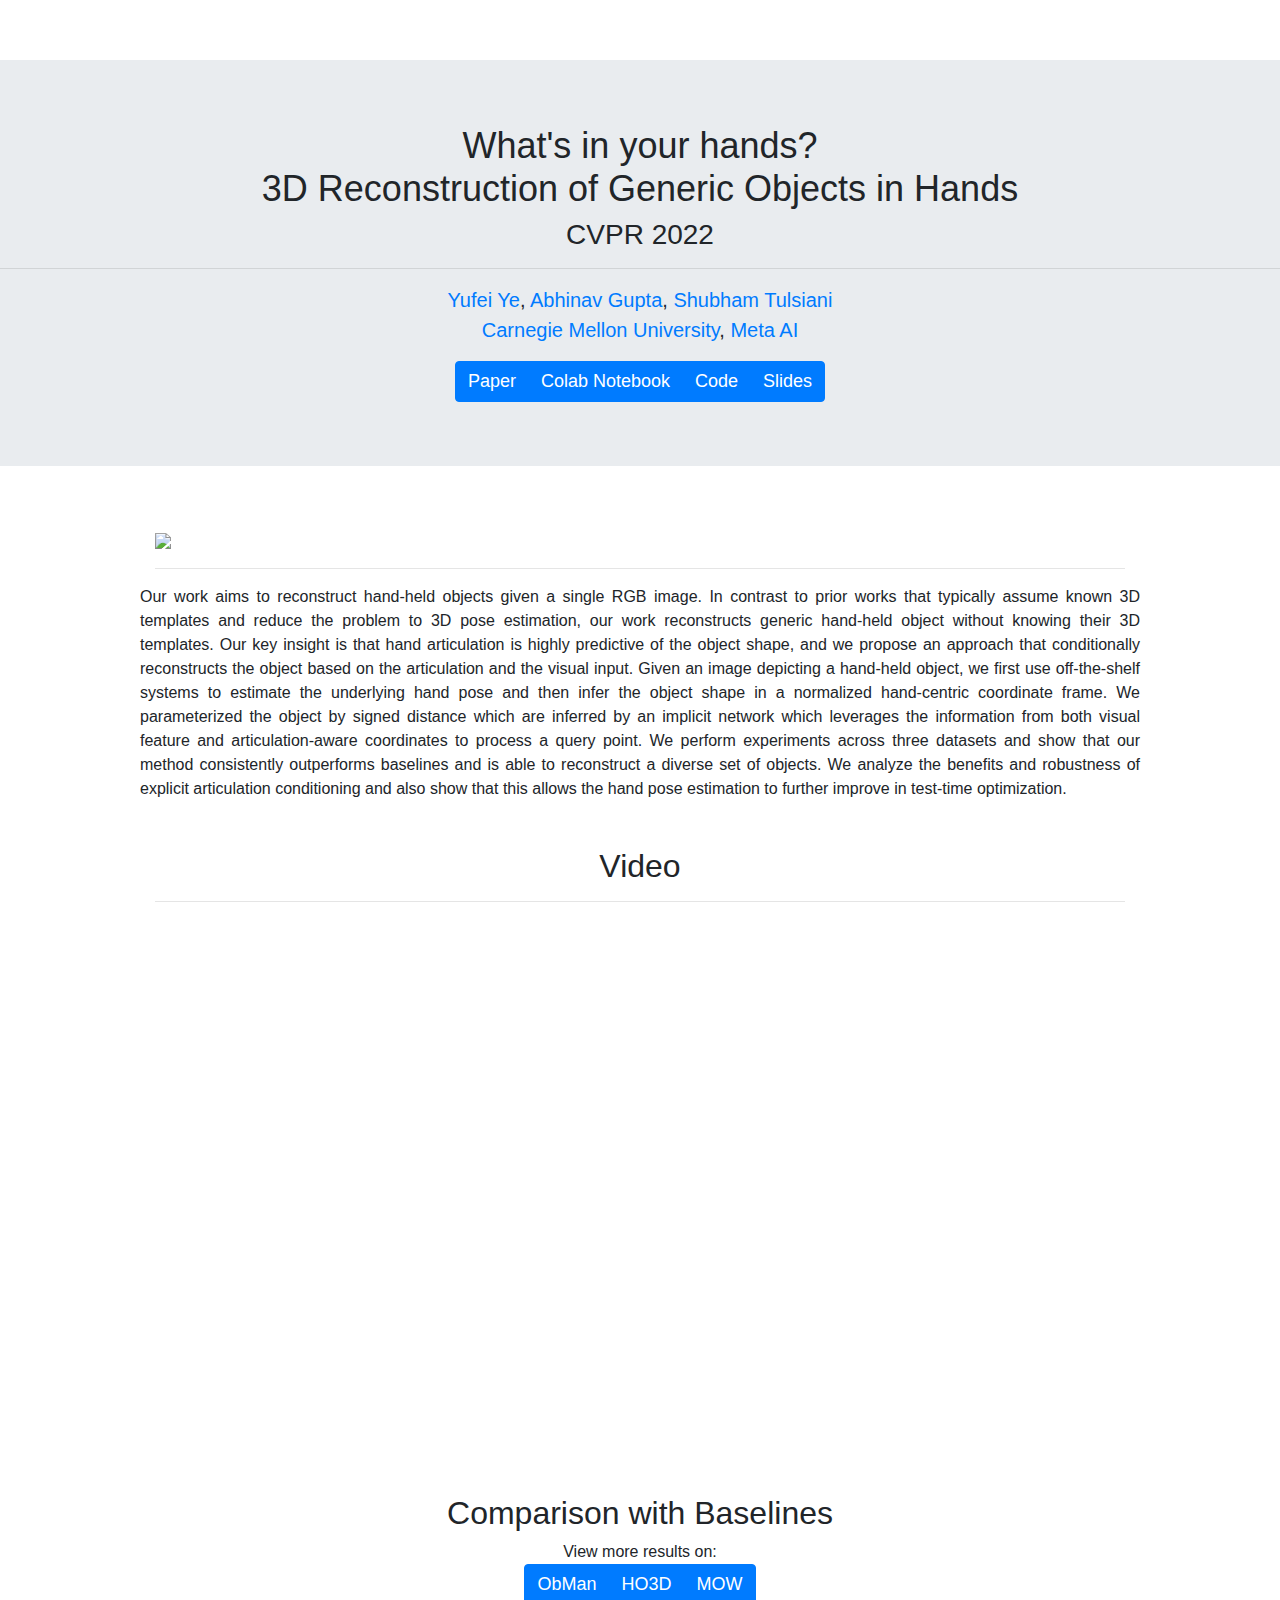
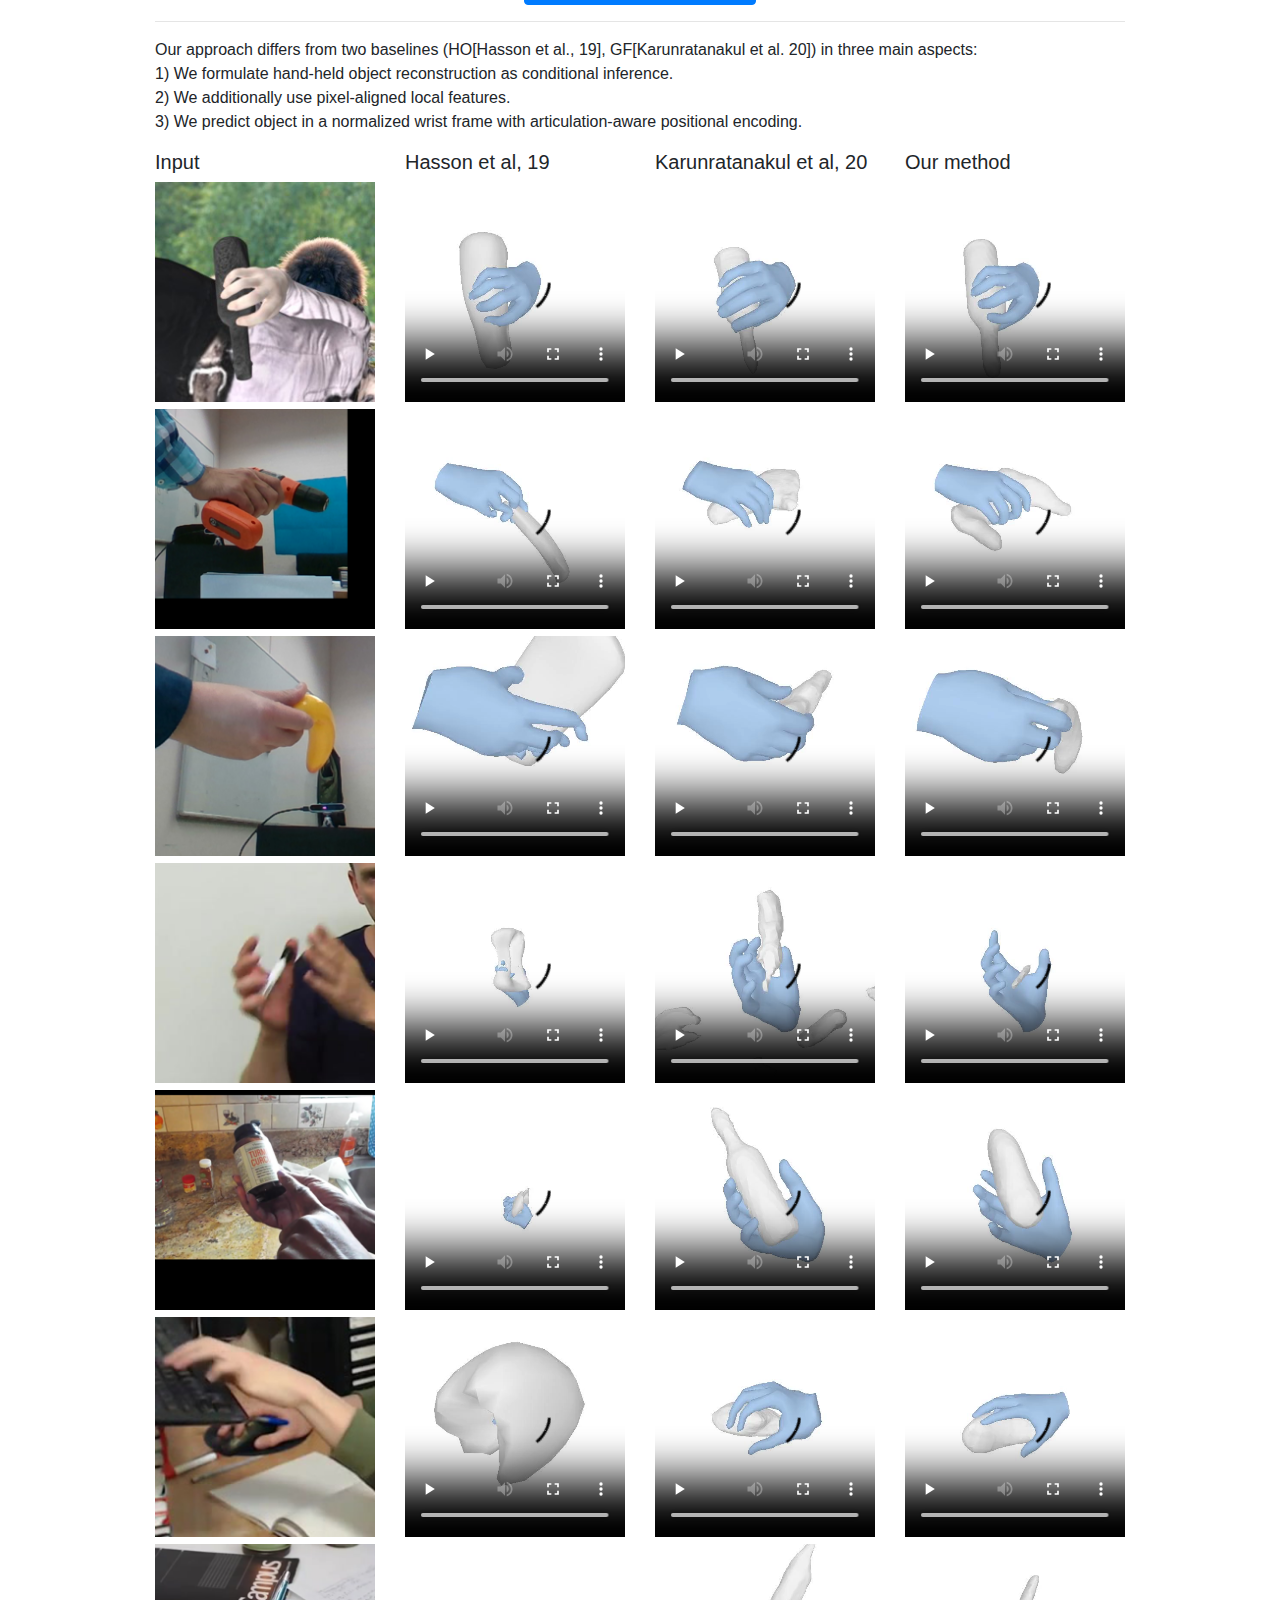
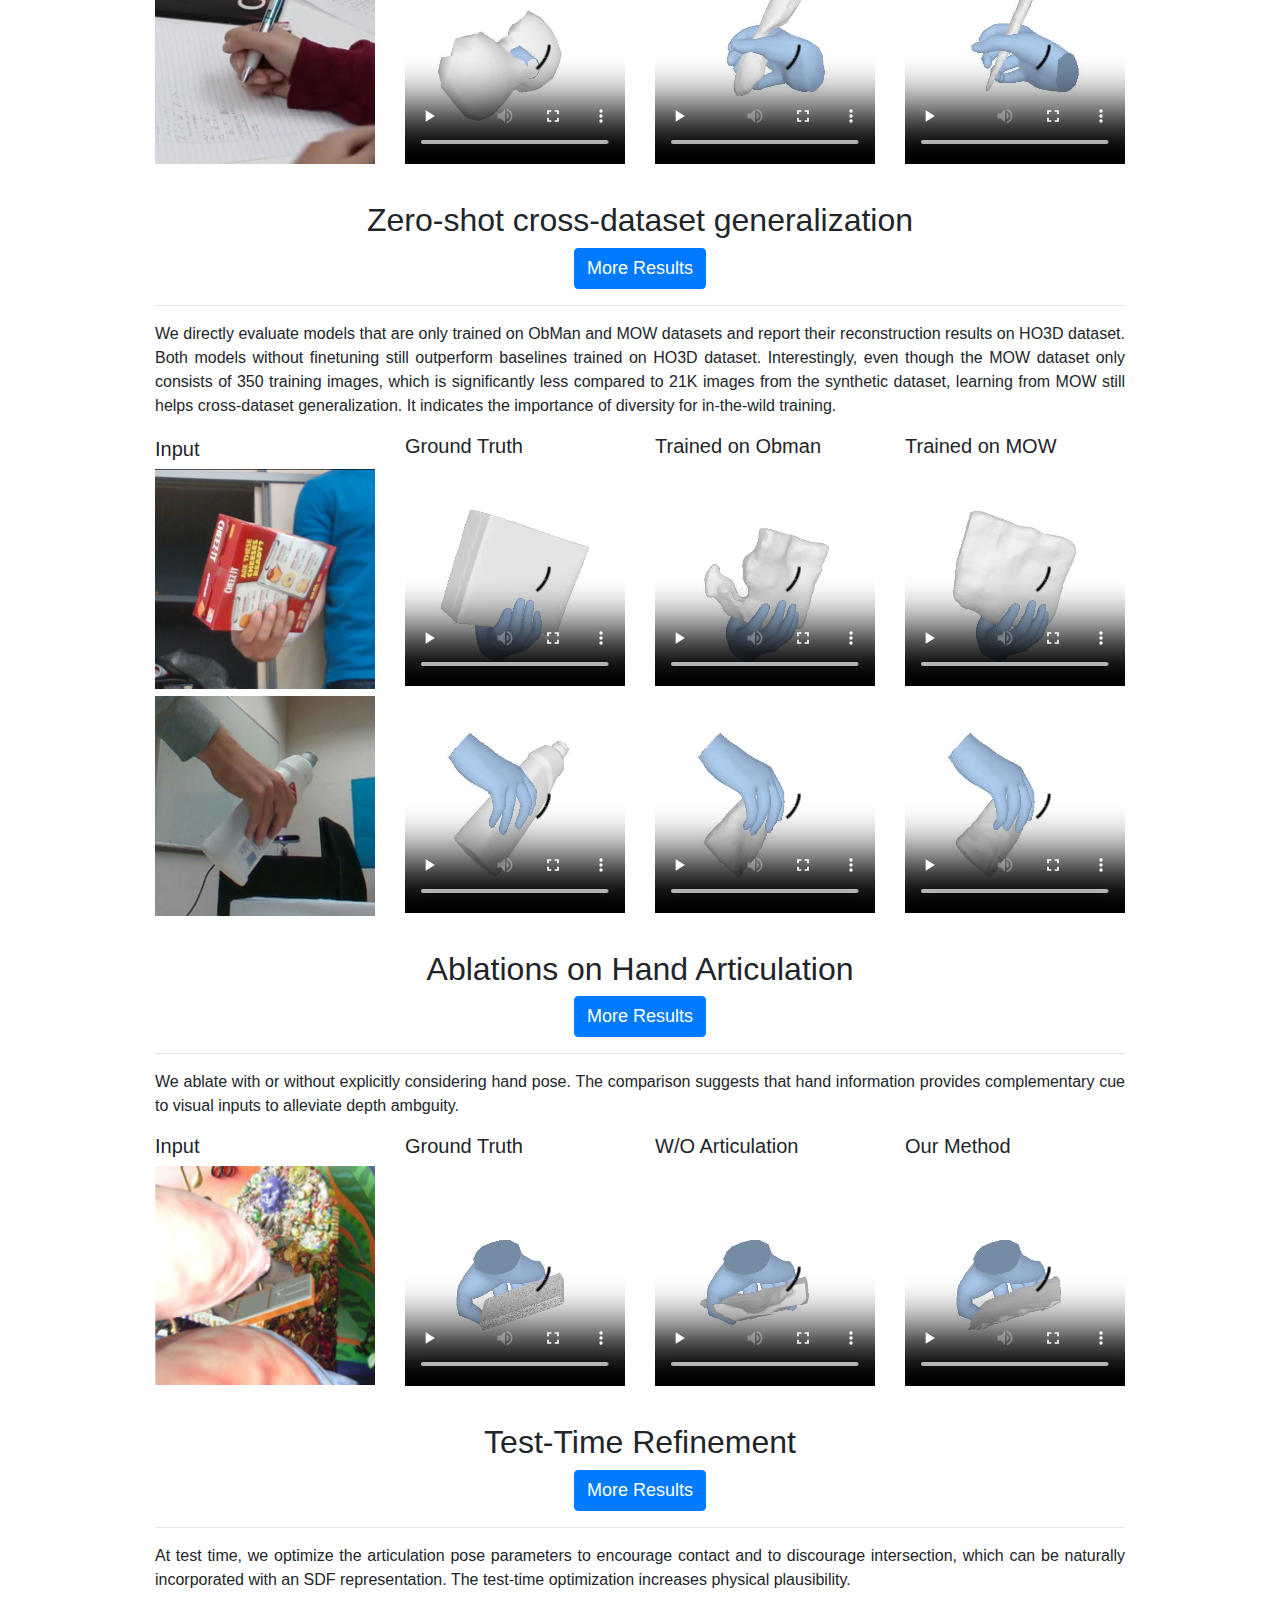
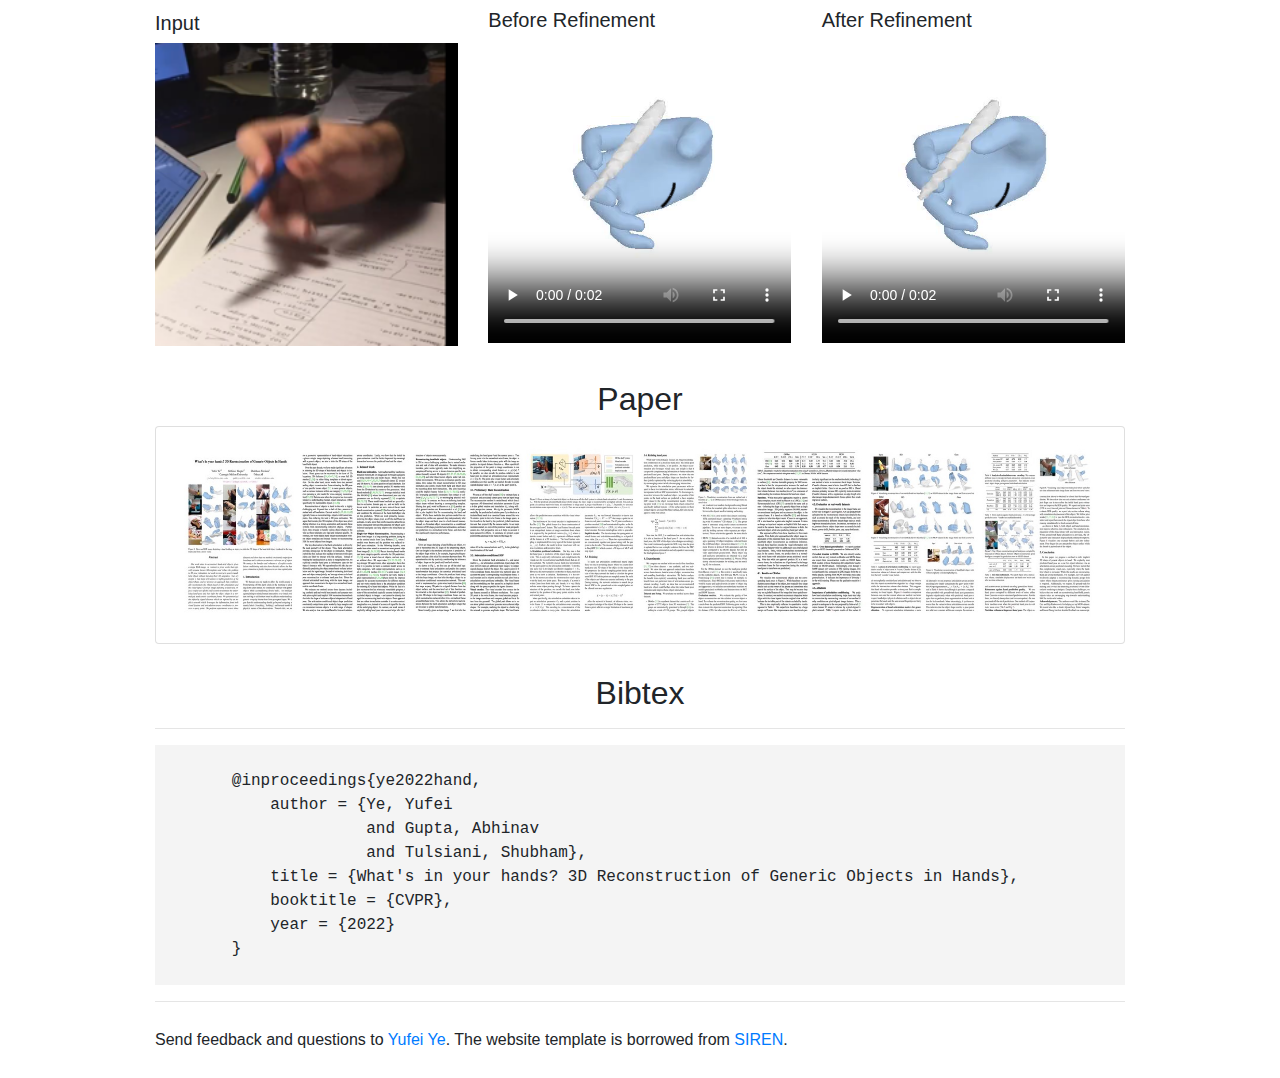
==== commit 64a0e056: "add teaser" ====
--- a/index.html
+++ b/index.html
@@ -212,17 +212,21 @@
     </p>
     <div class="btn-group" role="group" aria-label="Top menu">
         <a class="btn btn-primary" href="">Paper</a>
-        <a class="btn btn-primary" href="">Colab Notebook</a>
+        <a class="btn btn-primary" href="https://colab.research.google.com/drive/1FdaBn4HQpf9p192CnEl25BQCxAzVfnzT?usp=sharing">Colab Notebook</a>
         <a class="btn btn-primary" href="https://github.com/JudyYe/ihoi">Code</a>
+        <a class="btn btn-primary" href="https://drive.google.com/file/d/1cXuhan4urKXuzqkP7OIALxJ5lbLpCP5r/view?usp=sharing">Slides</a>
     </div>
 </div>
 
+
 <div class="container">
-    <div class="section">
-        <div class="vcontainer">
-            <iframe class="video" src="https://www.youtube.com/embed/M3lC60wnwEY" frameborder="0" allow="accelerometer; autoplay; encrypted-media; gyroscope; picture-in-picture" allowfullscreen=""></iframe>
-        </div>
-        <hr>
+
+
+
+    <div class="section">
+        <!-- <div class="vcontainer"> -->
+        <div class="row align-items-center">
+            <div class="col-sm-12"><img src="teaser.gif" width="100%">  <hr></div>
         <p>
              Our work aims to reconstruct hand-held objects given a single RGB image. In contrast to prior works that typically assume known 3D templates and reduce the problem to 3D pose estimation, our work reconstructs generic hand-held object without knowing their 3D templates. 
 
@@ -230,6 +234,16 @@
 
              We perform experiments across three datasets and show that our method consistently outperforms baselines and is able to reconstruct a diverse set of objects. We analyze the benefits and robustness of explicit articulation conditioning and also show that this allows the hand pose estimation to further improve in test-time optimization.
         </p>
+        </div>
+    </div>
+
+    <div class="section">
+        <h2>Video</h2> <hr>
+
+        <div class="vcontainer">
+            <iframe class="video" src="https://www.youtube.com/embed/-hHlkWwENiI" frameborder="0" allow="accelerometer; autoplay; encrypted-media; gyroscope; picture-in-picture" allowfullscreen=""></iframe>
+        </div>
+
     </div>
 
 
@@ -307,10 +321,10 @@
         </p>
         <div class="row align-items-center">
 
-            <div class="col-sm-3"><a href="zero/train_MC1_0068.png"><img src="zero/train_MC1_0068.png" width="100%"> </a></div>
-            <div class="col-sm-3"><video controls width="100%"><source src="zero/train_MC1_0068_gt.mp4" type="video/mp4"></video></div>
-            <div class="col-sm-3"><video controls width="100%"><source src="zero/train_MC1_0068_obman.mp4" type="video/mp4"></video></div>
-            <div class="col-sm-3"><video controls width="100%"><source src="zero/train_MC1_0068_rhoi.mp4" type="video/mp4"></video></div>
+            <div class="col-sm-3"><h5>Input</h5><a href="zero/train_MC1_0068.png"><img src="zero/train_MC1_0068.png" width="100%"> </a></div>
+            <div class="col-sm-3"><h5>Ground Truth</h5><video controls width="100%"><source src="zero/train_MC1_0068_gt.mp4" type="video/mp4"></video></div>
+            <div class="col-sm-3"><h5>Trained on Obman</h5><video controls width="100%"><source src="zero/train_MC1_0068_obman.mp4" type="video/mp4"></video></div>
+            <div class="col-sm-3"><h5>Trained on MOW</h5><video controls width="100%"><source src="zero/train_MC1_0068_rhoi.mp4" type="video/mp4"></video></div>
 
             <div class="col-sm-3"><a href="zero/train_ABF10_0306.png"><img src="zero/train_ABF10_0306.png" width="100%"> </a></div>
             <div class="col-sm-3"><video controls width="100%"><source src="zero/train_ABF10_0306_gt.mp4" type="video/mp4"></video></div>
@@ -360,7 +374,6 @@
 
     <div class="section">
         <h2>Paper</h2>
-        <hr>
         <div>
             <div class="list-group">
                 <a href="" class="list-group-item">
@@ -374,21 +387,21 @@
         <h2>Bibtex</h2>
         <hr>
         <div class="bibtexsection">
-            @inproceedings{ye2022hand,
-                author = {Ye, Yufei
-                          and Gupta, Abhinav
-                          and Tulsiani, Shubham},
-                title = {What's in your hands?3D Reconstruction of Generic Objects in Hands},
-                booktitle = {CVPR},
-                year={2022}
-            }
+        @inproceedings{ye2022hand,
+            author = {Ye, Yufei
+                      and Gupta, Abhinav
+                      and Tulsiani, Shubham},
+            title = {What's in your hands? 3D Reconstruction of Generic Objects in Hands},
+            booktitle = {CVPR},
+            year = {2022}
+        }
         </div>
     </div>
 
     <hr>
 
     <footer>
-        <p>Send feedback and questions to <a href="https://judyye.github.io/">Yufei Ye</a></p>
+        <p>Send feedback and questions to <a href="https://judyye.github.io/">Yufei Ye</a>. The website template is borrowed from <a href="https://www.vincentsitzmann.com/siren/">SIREN</a>.</p>
     </footer>
 </div>
 
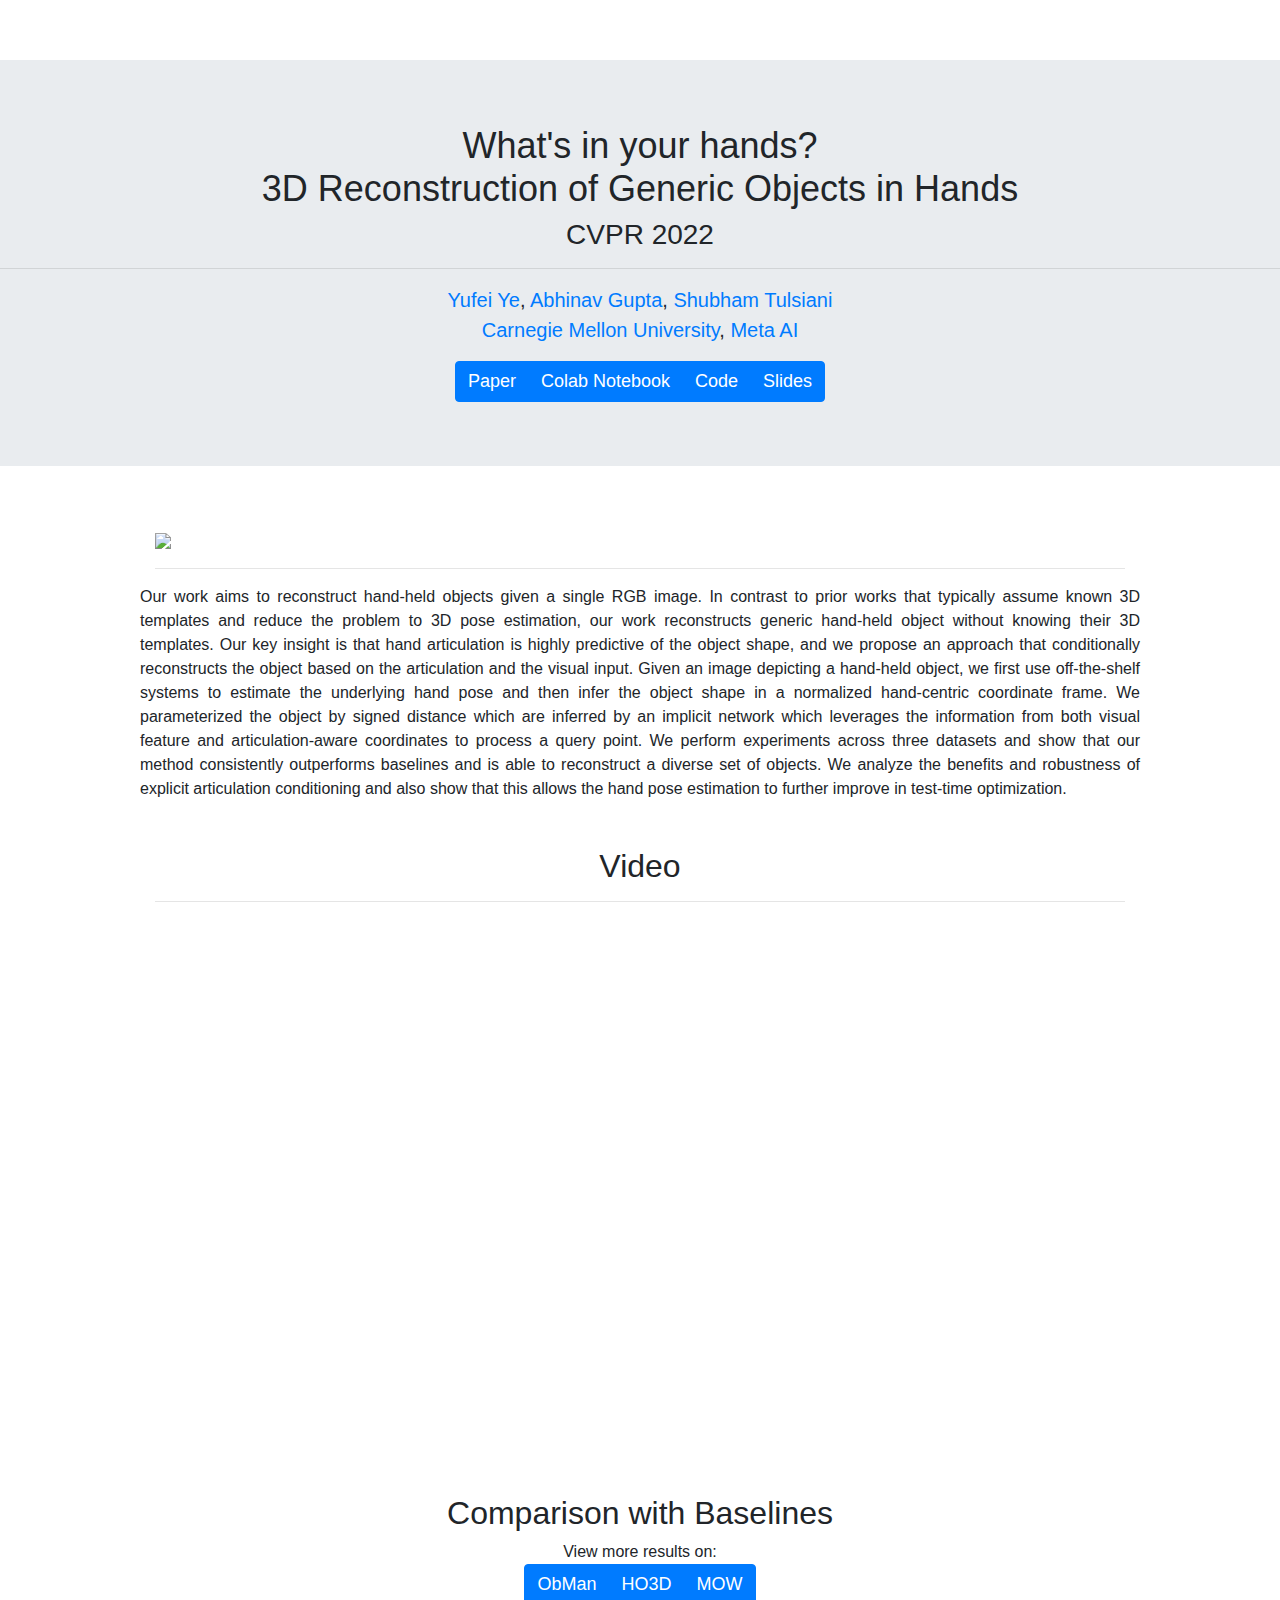
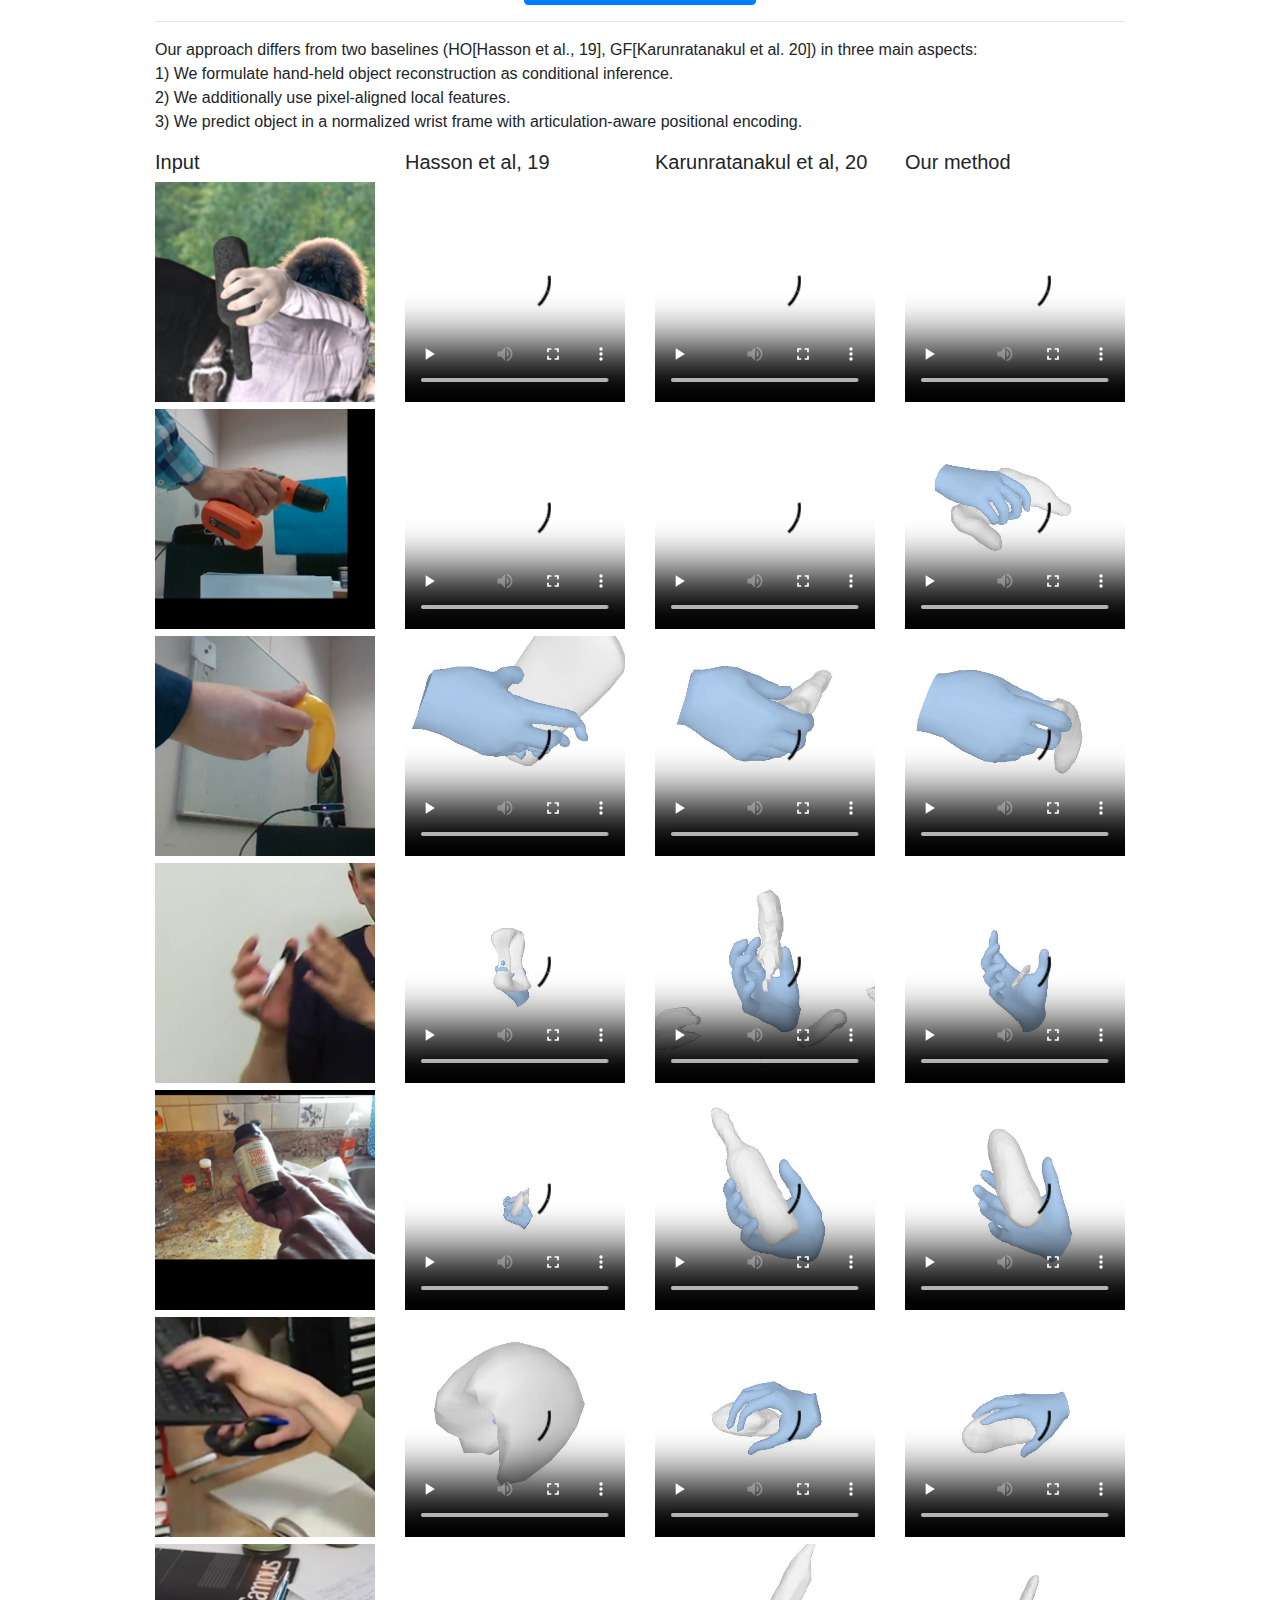
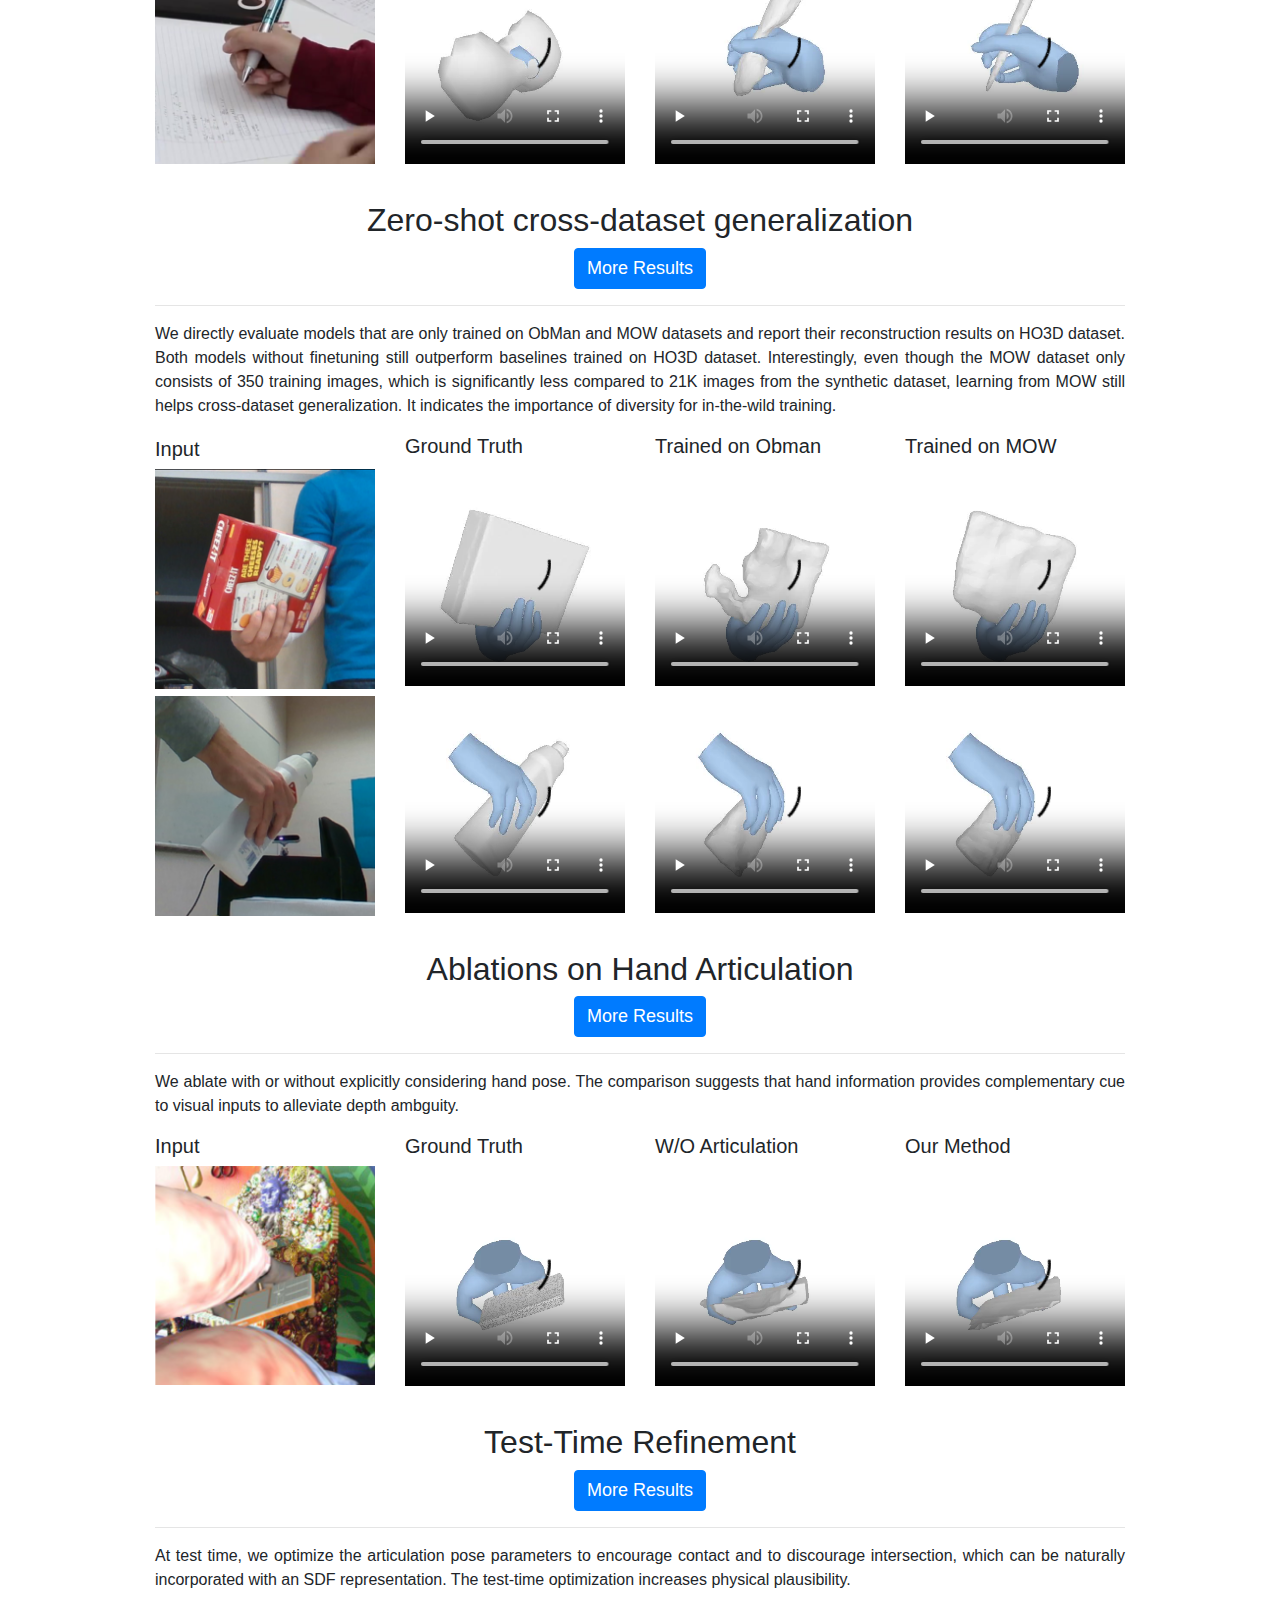
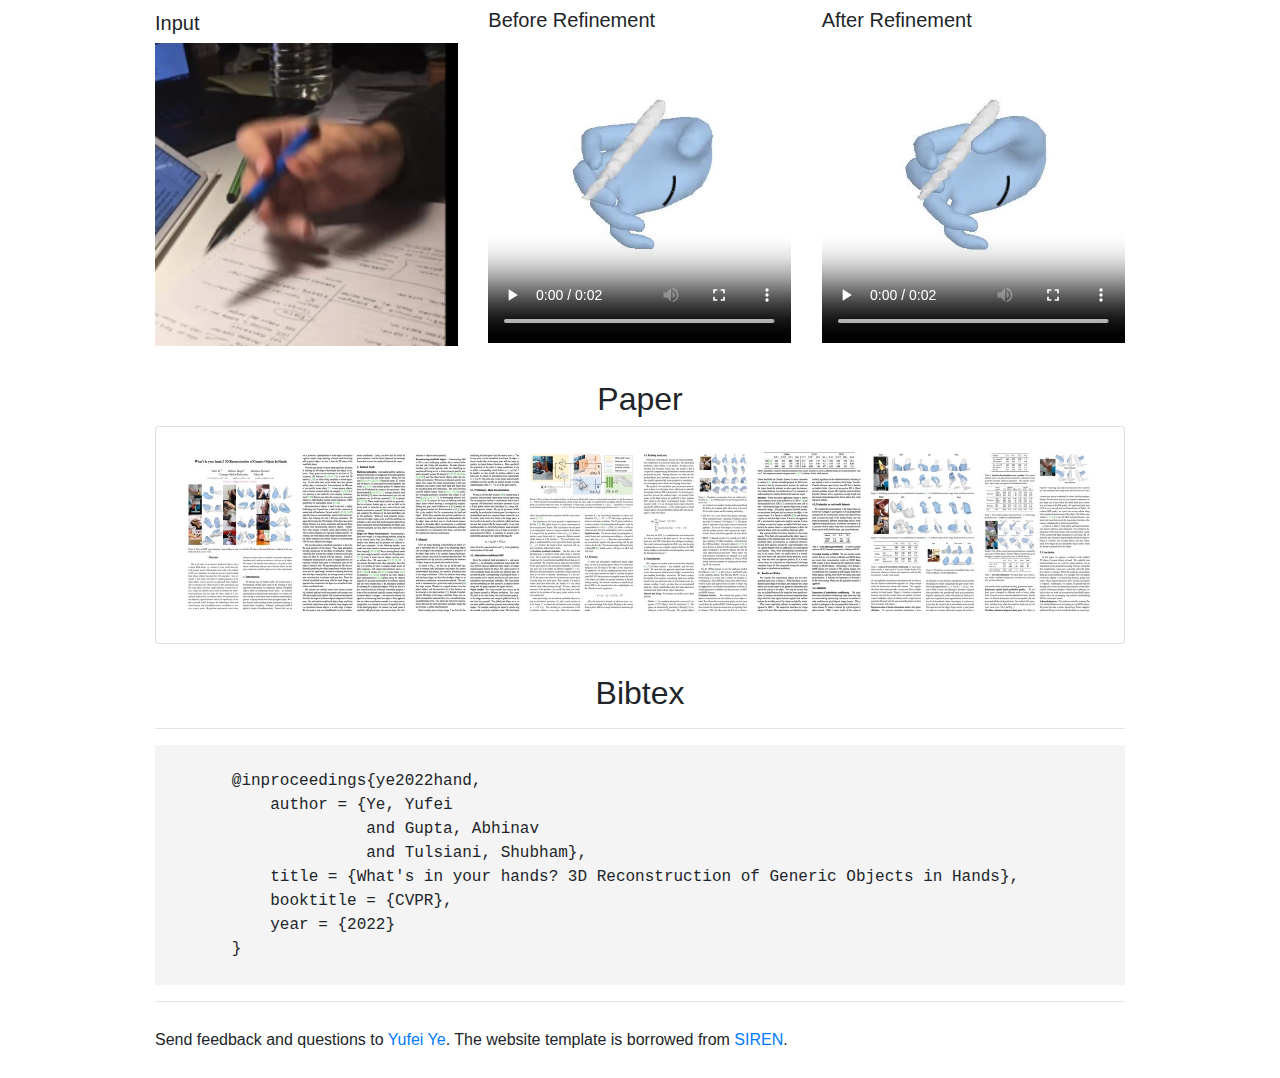
==== commit 1a1f3616: "arxiv" ====
--- a/index.html
+++ b/index.html
@@ -211,7 +211,7 @@
         <a href=""> Meta AI</a>
     </p>
     <div class="btn-group" role="group" aria-label="Top menu">
-        <a class="btn btn-primary" href="">Paper</a>
+        <a class="btn btn-primary" href="http://arxiv.org/abs/2204.07153">Paper</a>
         <a class="btn btn-primary" href="https://colab.research.google.com/drive/1FdaBn4HQpf9p192CnEl25BQCxAzVfnzT?usp=sharing">Colab Notebook</a>
         <a class="btn btn-primary" href="https://github.com/JudyYe/ihoi">Code</a>
         <a class="btn btn-primary" href="https://drive.google.com/file/d/1cXuhan4urKXuzqkP7OIALxJ5lbLpCP5r/view?usp=sharing">Slides</a>
@@ -376,7 +376,7 @@
         <h2>Paper</h2>
         <div>
             <div class="list-group">
-                <a href="" class="list-group-item">
+                <a href="http://arxiv.org/abs/2204.07153" class="list-group-item">
                     <img src="./thumbnail.jpg" style="width:100%; margin-right:-20px; margin-top:-10px;">
                 </a>
             </div>
